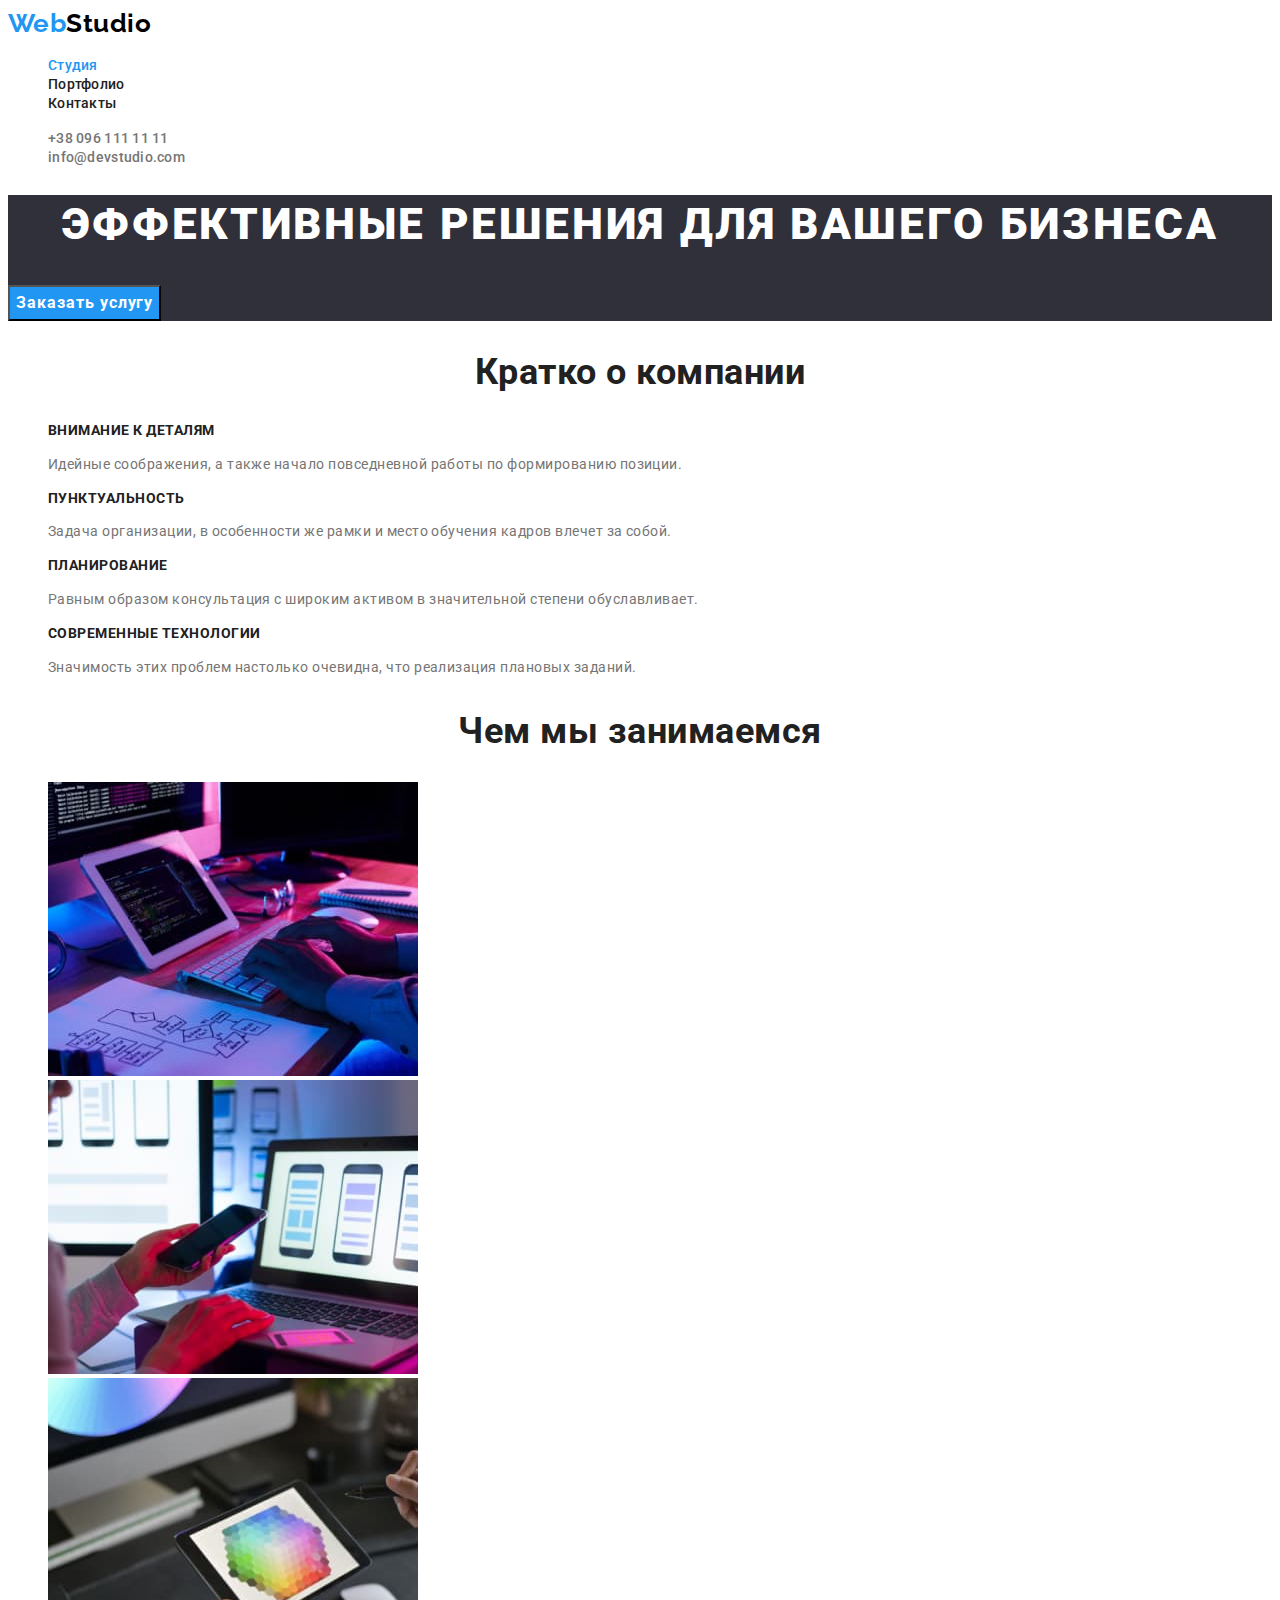
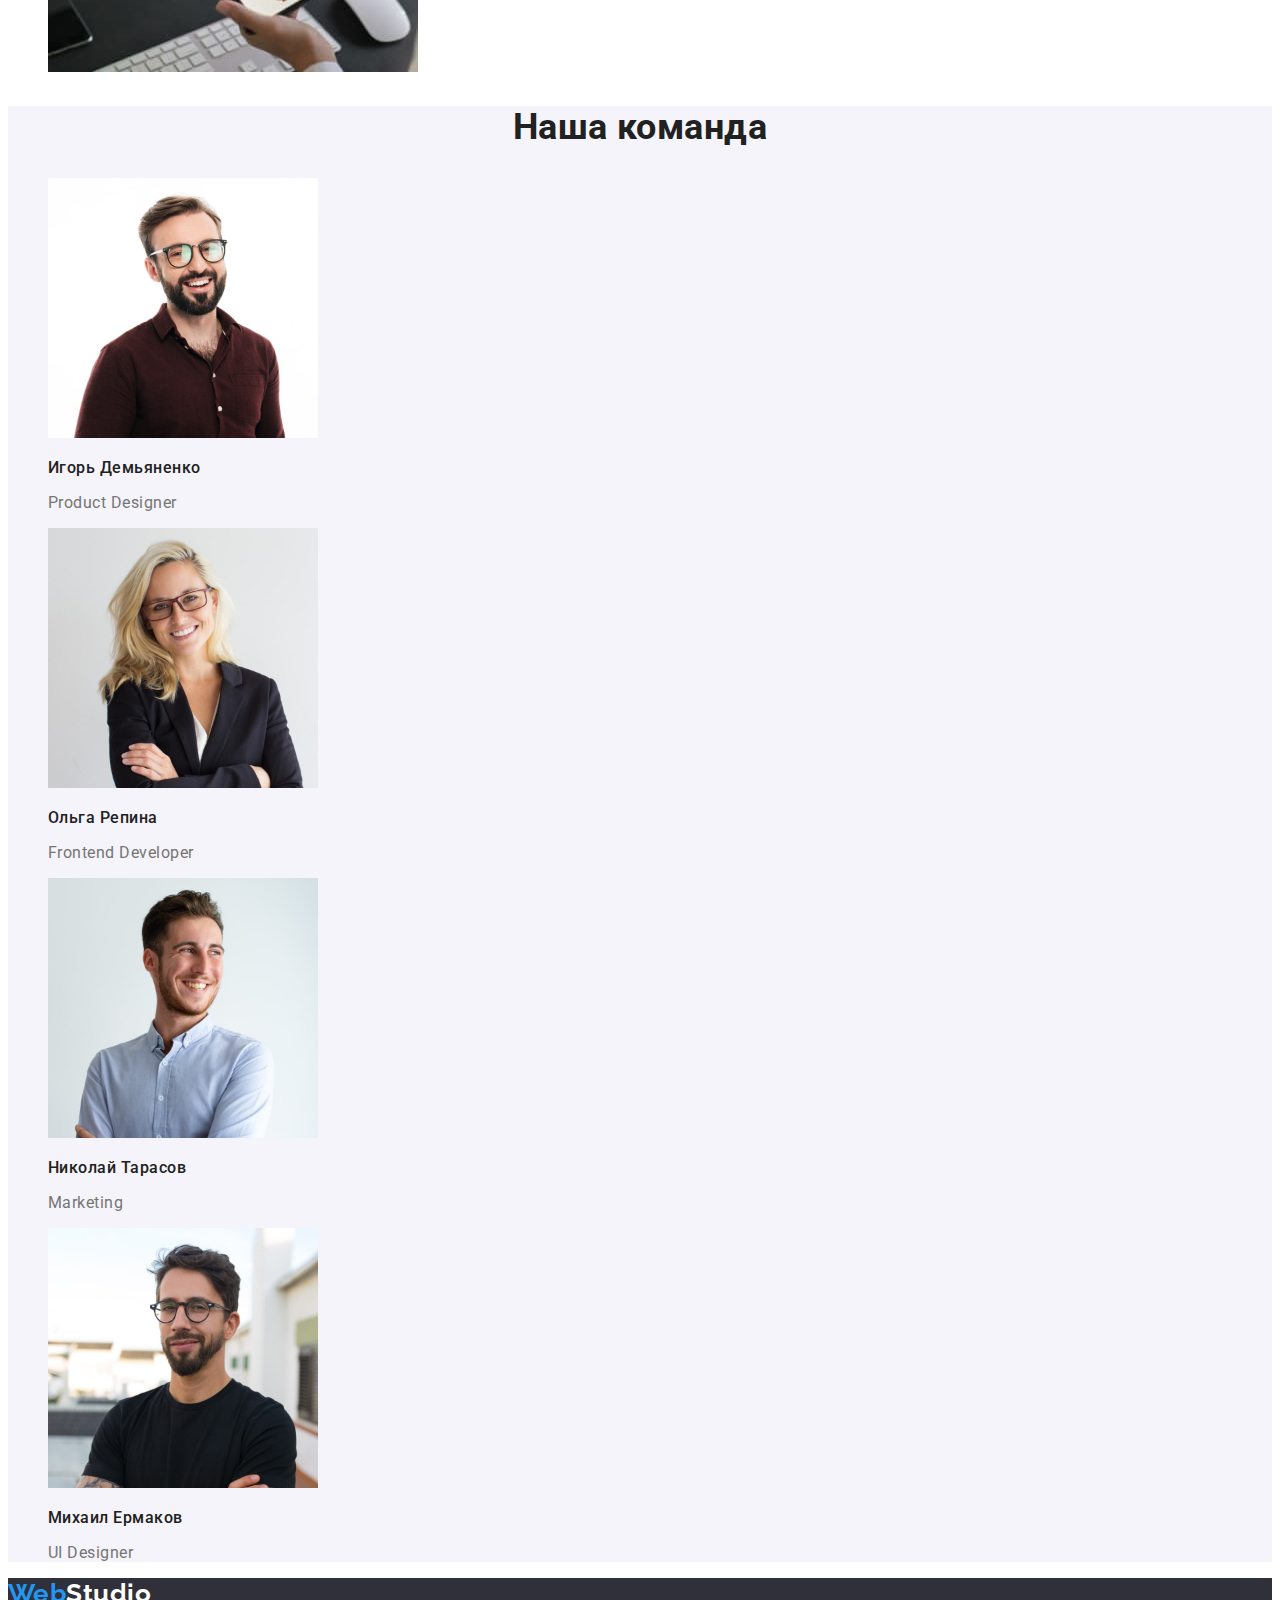
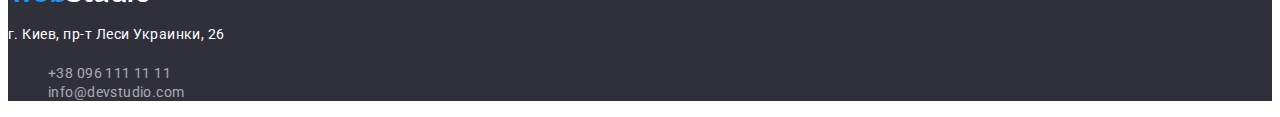
==== index.html @ bbfd1c27 "Initial commit" ====
<!DOCTYPE html>
<html lang="ru">
<head>
    <meta charset="UTF-8">
    <meta http-equiv="X-UA-Compatible" content="IE=edge">
    <meta name="viewport" content="width=device-width, initial-scale=1.0">
    <title>Main</title>
    <link href="https://fonts.googleapis.com/css2?family=Raleway:wght@700&family=Roboto:wght@400;500;700;900&display=swap"
        rel="stylesheet">
    <link rel="stylesheet" href="./css/styles.css">
    
</head>
<body>
    <!-- Section Header -->
    <header class="header">
        <a class="logo" href="./index.html" lang="en">Web<span class="logo-color">Studio</span></a>
        <nav class="nav">
            <ul class="nav-list nopoint">
                <li class="nav-item"><a class="nav-link current" href="./index.html">Студия</a></li>
                <li class="nav-item"><a class="nav-link" href="./portfolio.html">Портфолио</a></li>
                <li class="nav-item"><a class="nav-link" href="./index.html">Контакты</a></li>
            </ul>
        </nav>
        
        <ul class="contact-list nopoint">
            <li class="contact-item"><a class="contact-link" href="tel:+380961111111">+38 096 111 11 11</a></li>
            <li class="contact-item"><a class="contact-link" href="mailto:info@devstudio.com">info@devstudio.com</a></li>
        </ul>
    </header>
    <!-- Section Main -->
    <main>
        <!-- Section Herro -->
        <section class="herro">
            <h1 class="herro-title">Эффективные решения для вашего бизнеса</h1>
            <button class="herro-btn" type="button">Заказать услугу</button>
        </section>
        <!-- Section Aside -->
        <section class="aside">
            <h2 class="aside-title">Кратко о компании</h2>
            <ul class="aside-list nopoint">
                <li class="aside-item">
                    <h3 class="aside-subtitle">Внимание к деталям</h3>
                    <p class="aside-desc">Идейные соображения, а также начало повседневной работы по формированию позиции.</p>
                </li>
                <li class="aside-item">
                    <h3 class="aside-subtitle">Пунктуальность</h3>
                    <p class="aside-desc">Задача организации, в особенности же рамки и место обучения кадров влечет за собой.</p>
                </li>
                <li class="aside-item">
                    <h3 class="aside-subtitle">Планирование</h3>
                    <p class="aside-desc">Равным образом консультация с широким активом в значительной степени обуславливает.</p>
                </li>
                <li class="aside-item">
                    <h3 class="aside-subtitle">Современные технологии</h3>
                    <p class="aside-desc">Значимость этих проблем настолько очевидна, что реализация плановых заданий.</p>
                </li>
            </ul>
        </section>
        <!-- Section About -->
        <section class="about">
            <h2 class="about-title">Чем мы занимаемся</h2>
            <ul class="about-list nopoint">
                <li class="about-item">
                    <img class="about-img" src="./images/developer.jpg" alt="developer" width="370" height="294">
                </li>
                <li class="about-item">
                    <img class="about-img" src="./images/gagets.jpg" alt="gagets" width="370" height="294">
                </li>
                <li class="about-item">
                    <img class="about-img" src="./images/colors.jpg" alt="colors" width="370" height="294">
                </li>
            </ul>
        </section>
        <!-- Workers of company -->
        <section class="workers">
            <h2 class="workers-title">Наша команда</h2>
            <ul class="workers-list nopoint">
                <li class="workers-item">
                    <img class="workers-img" src="./images/igor.jpg" alt="Photo_Igor" width="270" height="260">
                    <h3 class="workers-subtitle">Игорь Демьяненко</h3>
                    <p class="workers-desc" lang="en">Product Designer</p>
                </li>
                <li class="workers-item">
                    <img class="workers-img" src="./images/olga.jpg" alt="Photo_Olga" width="270" height="260">
                    <h3 class="workers-subtitle">Ольга Репина</h3>
                    <p class="workers-desc" lang="en">Frontend Developer</p>
                </li>
                <li class="workers-item">
                    <img class="workers-img" src="./images/nicolay.jpg" alt="Photo_Nicolay" width="270" height="260">
                    <h3 class="workers-subtitle">Николай Тарасов</h3>
                    <p class="workers-desc" lang="en">Marketing</p>
                </li>
                <li class="workers-item">
                    <img class="workers-img" src="./images/mihail.jpg" alt="Photo_Mihail" width="270" height="260">
                    <h3 class="workers-subtitle">Михаил Ермаков</h3>    
                    <p class="workers-desc" lang="en">UI Designer</p>
                </li>
            </ul>
        </section>
    </main>
    <!-- Section Footer -->
    <footer class="footer">
        <a class="logo" href="./index.html" lang="en">Web<span class="logo-color">Studio</span></a>
        <!-- Section Address -->
        <address class="address">
            <p>г. Киев, пр-т Леси Украинки, 26</p>
        </address>
        <ul class="contact-list nopoint">
            <li class="contact-item"><a class="contact-link" href="tel:+380961111111">+38 096 111 11 11</a></li>
            <li class="contact-item"><a class="contact-link" href="mailto:info@devstudio.com">info@devstudio.com</a></li>
        </ul>
    </footer>
</body>
</html>
---- css/styles.css ----
/* CSS-змінні */
:root{
    --title-color:#FFFFFF;
    --subtitles-color:#212121;
    --paragraphs-color:#757575;
    --backgroundbutton-color: #2196F3;
    --backgroundhf-color:#2F303A;
    --backgroundbody-color:#FFFFFF;
    --backgroundphoto-color:#F5F4FA;
}

/* Body */
body {
    background-color: var(--backgroundbody-color);
    color: var(--subtitles-color);

    font-family: Roboto, sans-serif;
    letter-spacing: 0.03em;
}

.nopoint {
    list-style: none;
}

/* Фон herro та footer*/
.herro, 
.footer {
    background-color: var(--backgroundhf-color);
}

/* Фон Workers */
.workers {
    background-color: var(--backgroundphoto-color);
}

/* Колір та шрифт логотипу */
.logo {
    font-family: Raleway, sans-serif;
    font-weight: 700;
    font-size: 26px;
    line-height: 1.19;
    text-decoration: none;

    color: var(--backgroundbutton-color);
}
.logo-color {
    color: #000000;
}

.footer .logo-color {
    color: var(--title-color);
}

/* Колір шрифта навігації та контактів header */
.nav-link,
.contact-link {
    color: var(--subtitles-color);
    
    text-decoration: none;

    font-weight: 500;
    font-size: 14px;
    line-height: 1.14;
    letter-spacing: 0.02em;
}

.contact-link{
    color: var(--paragraphs-color);
}

.footer .contact-link{
    font-weight: 400;
    letter-spacing: 0.03em;

    color: rgba(255, 255, 255, 0.6);
}

.nav-link:hover, 
.nav-link:focus, 
.contact-link:hover,
.contact-link:focus {
    color: var(--backgroundbutton-color);
}
.nav-link.current {
    color: var(--backgroundbutton-color);
}

/* Herro */
.herro-title {
    font-weight: 900;
    font-size: 44px;
    line-height: 1.36;
    letter-spacing: 0.06em;
    text-align: center;
    text-transform: uppercase;

    color: var(--title-color);
}

/* Колір та фон кнопок */
.herro-btn,
.btn-filter-button {
    cursor: pointer;
    font-family: inherit;
}

.herro-btn {
    background-color: var(--backgroundbutton-color);
    color: var(--backgroundbody-color);

    font-weight: 700;
    font-size: 16px;
    line-height: 1.88;
    letter-spacing: 0.06em;
}

.herro-btn:hover, 
.herro-btn:focus {
    background-color: var(--backgroundphoto-color);
    color: var(--subtitles-color);
}

.btn-filter-button {
    background-color: var(--backgroundphoto-color);
    color: var(--subtitles-color);

    font-weight: 500;
    font-size: 16px;
    line-height: 1.63;
}

.btn-filter-button:hover,
.btn-filter-button:focus {
    background-color: var(--backgroundbutton-color);
    color: var(--backgroundbody-color);
}

/* Titles */
.aside-title, 
.about-title,
.workers-title {
    font-weight: 700;
    font-size: 36px;
    line-height: 1.17;
    text-align: center;
}

/* Subtitle */
.aside-subtitle {
    font-size: 14px;
    line-height: 1.14;
    font-weight: 700;
    text-transform: uppercase;
}

.workers-subtitle {
    font-size: 16px;
    line-height: 1.19;
    font-weight: 500;
}

.project-subtitle {
    font-size: 18px;
    line-height: 2;
    font-weight: 700;
    letter-spacing: 0.06em;
}

/* Desc(Text) */
.aside-desc {
    font-size: 14px;
    line-height: 1.71;

    color: var(--paragraphs-color);
}

.workers-desc {
    line-height: 1.19;
    
    color: var(--paragraphs-color);
}

.project-desc {
    line-height: 1.88;

    color: var(--paragraphs-color);
}

.address {
    font-size: 14px;
    line-height: 1.71;
    font-style: normal;

    color: var(--title-color);
}
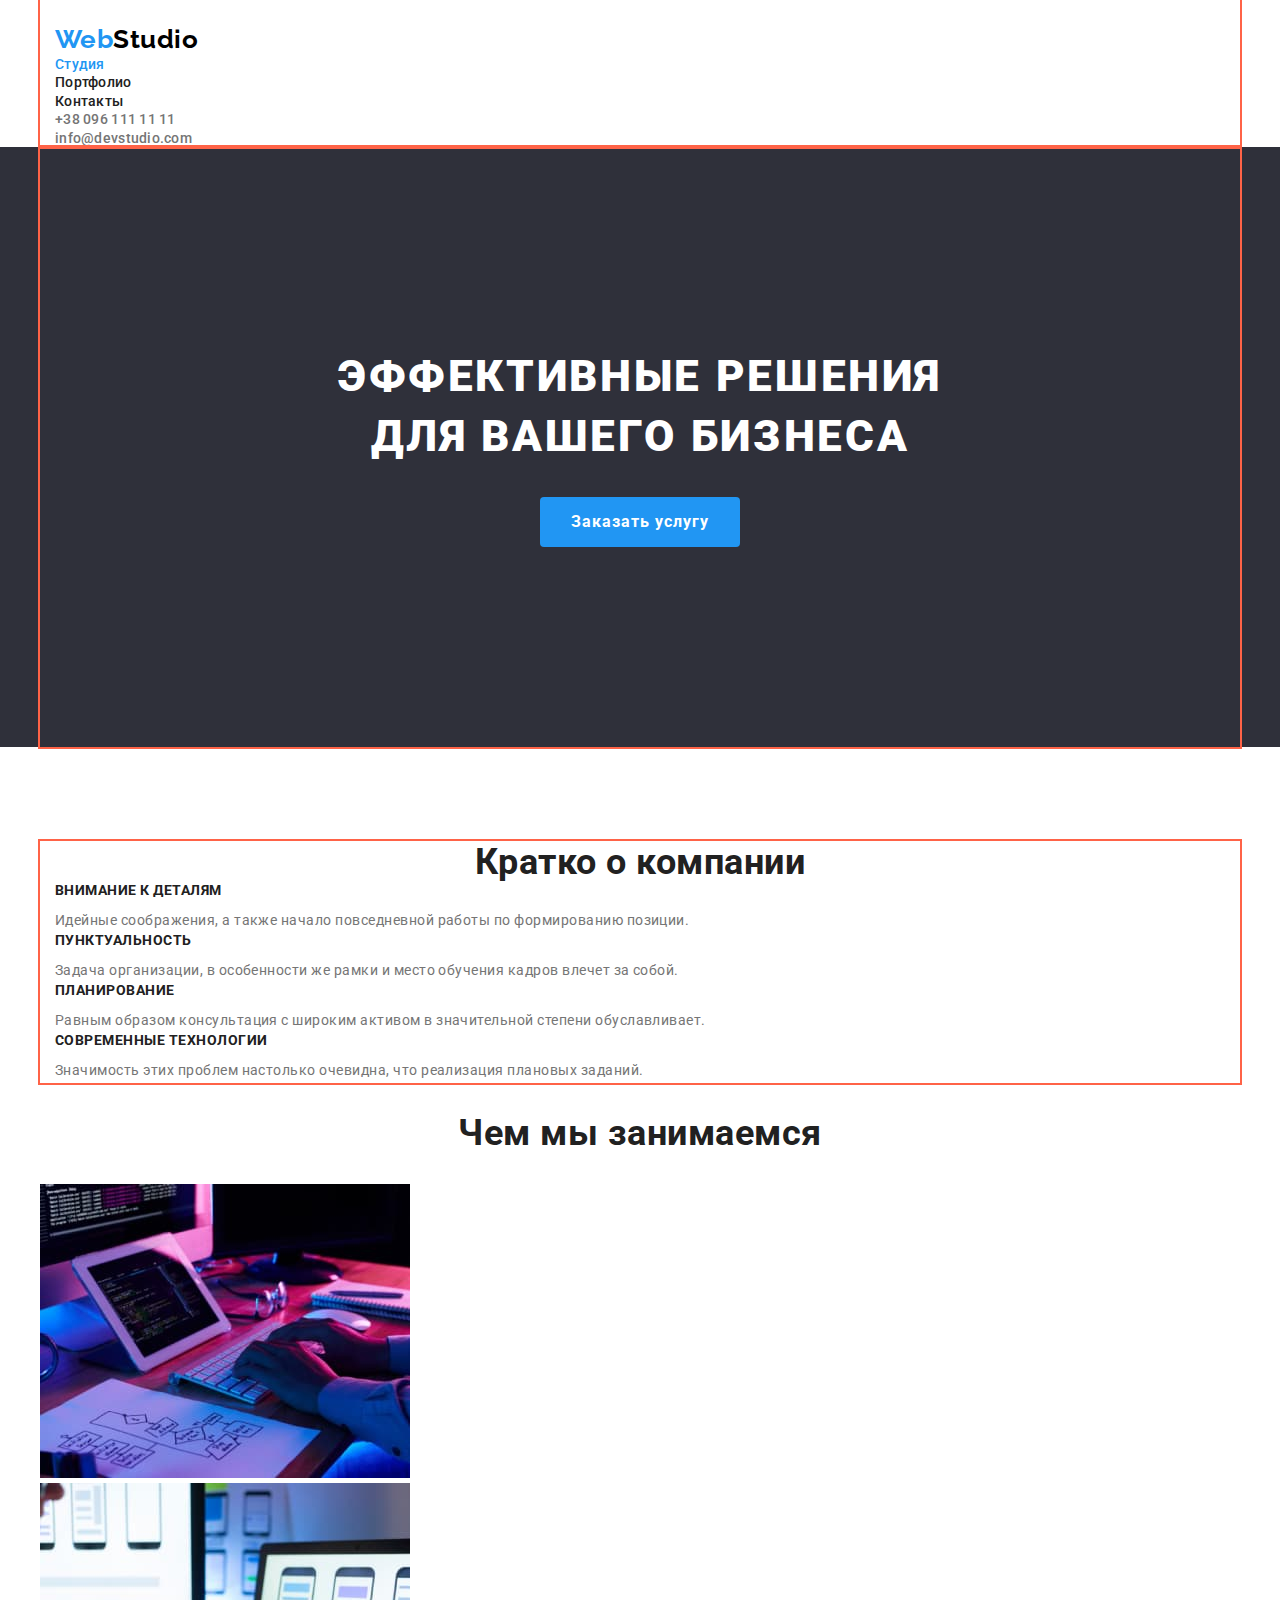
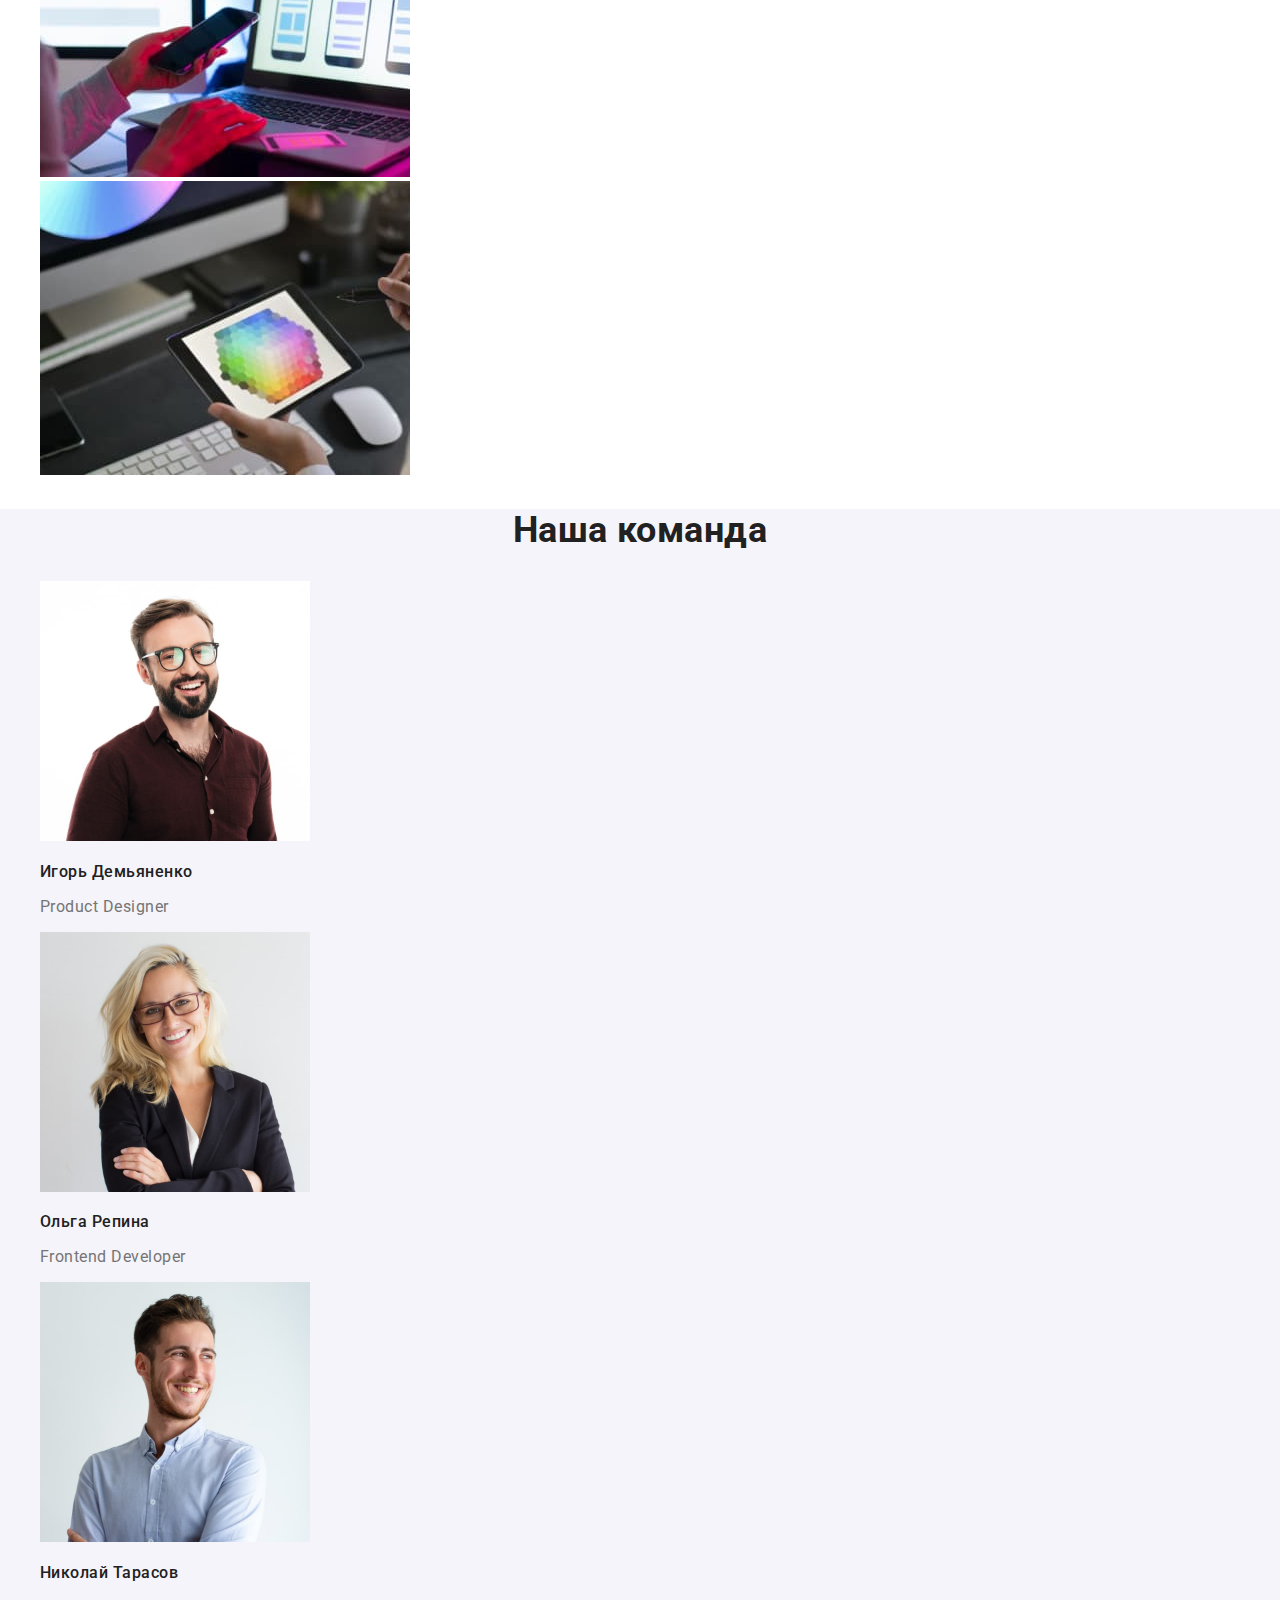
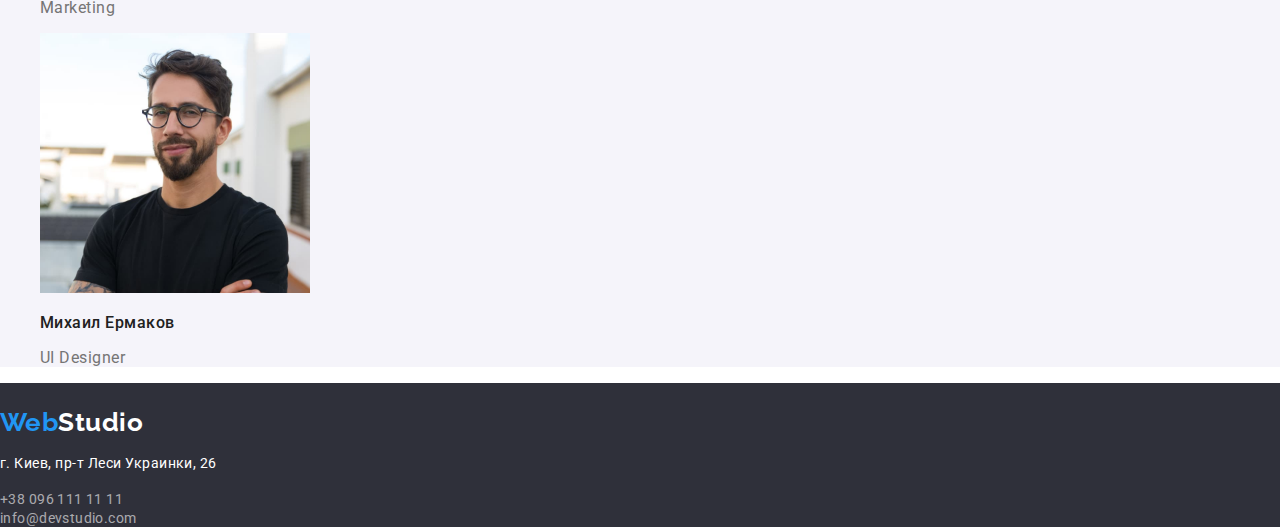
==== commit c7f54575: "Розпочав блокову модель" ====
--- a/index.html
+++ b/index.html
@@ -5,14 +5,13 @@
     <meta http-equiv="X-UA-Compatible" content="IE=edge">
     <meta name="viewport" content="width=device-width, initial-scale=1.0">
     <title>Main</title>
-    <link href="https://fonts.googleapis.com/css2?family=Raleway:wght@700&family=Roboto:wght@400;500;700;900&display=swap"
-        rel="stylesheet">
-    <link rel="stylesheet" href="./css/styles.css">
-    
+    <link rel="stylesheet" href="https://fonts.googleapis.com/css2?family=Raleway:wght@700&family=Roboto:wght@400;500;700;900&display=swap"/>
+    <link rel="stylesheet" href="https://cdnjs.cloudflare.com/ajax/libs/modern-normalize/1.1.0/modern-normalize.min.css"/>
+    <link rel="stylesheet" href="./css/styles.css"/>
 </head>
 <body>
     <!-- Section Header -->
-    <header class="header">
+    <header class="header conteiner">
         <a class="logo" href="./index.html" lang="en">Web<span class="logo-color">Studio</span></a>
         <nav class="nav">
             <ul class="nav-list nopoint">
@@ -31,11 +30,13 @@
     <main>
         <!-- Section Herro -->
         <section class="herro">
-            <h1 class="herro-title">Эффективные решения для вашего бизнеса</h1>
-            <button class="herro-btn" type="button">Заказать услугу</button>
+            <div class="conteiner">
+                <h1 class="herro-title">Эффективные решения для вашего бизнеса</h1>
+                <button class="herro-btn" type="button">Заказать услугу</button>
+            </div>
         </section>
         <!-- Section Aside -->
-        <section class="aside">
+        <section class="aside conteiner">
             <h2 class="aside-title">Кратко о компании</h2>
             <ul class="aside-list nopoint">
                 <li class="aside-item">
--- a/css/styles.css
+++ b/css/styles.css
@@ -22,6 +22,16 @@
     list-style: none;
 }
 
+.conteiner {
+    margin-left: auto;
+    margin-right: auto;
+    padding-left: 15px;
+    padding-right: 15px;
+    width: 1200px;
+
+    outline: 2px solid tomato;
+}
+
 /* Фон herro та footer*/
 .herro, 
 .footer {
@@ -35,12 +45,14 @@
 
 /* Колір та шрифт логотипу */
 .logo {
+    display: inline-block;
+    margin: 24px 0 0 0;
     font-family: Raleway, sans-serif;
     font-weight: 700;
     font-size: 26px;
     line-height: 1.19;
     text-decoration: none;
-
+    
     color: var(--backgroundbutton-color);
 }
 .logo-color {
@@ -49,11 +61,19 @@
 
 .footer .logo-color {
     color: var(--title-color);
+}
+
+/* Блок nav та contact */
+.nav-list,
+.contact-list {
+    margin: 0;
+    padding: 0;
 }
 
 /* Колір шрифта навігації та контактів header */
 .nav-link,
 .contact-link {
+    display: inline-block;
     color: var(--subtitles-color);
     
     text-decoration: none;
@@ -86,12 +106,21 @@
 }
 
 /* Herro */
+
+.herro > .conteiner {
+    padding: 200px 15px;
+    text-align: center;
+}
+
 .herro-title {
+    margin: 0 auto ;
+    
+    width: 696px;
+    height: 120px;
     font-weight: 900;
     font-size: 44px;
     line-height: 1.36;
     letter-spacing: 0.06em;
-    text-align: center;
     text-transform: uppercase;
 
     color: var(--title-color);
@@ -102,9 +131,17 @@
 .btn-filter-button {
     cursor: pointer;
     font-family: inherit;
+    
+    display: inline-block;
+    border: transparent;
+    border-radius: 4px;
 }
 
 .herro-btn {
+    margin-top: 30px;
+    min-width: 200px;
+    height: 50px;
+
     background-color: var(--backgroundbutton-color);
     color: var(--backgroundbody-color);
 
@@ -112,6 +149,7 @@
     font-size: 16px;
     line-height: 1.88;
     letter-spacing: 0.06em;
+    
 }
 
 .herro-btn:hover, 
@@ -135,6 +173,18 @@
     color: var(--backgroundbody-color);
 }
 
+/* Conteiner Aside */
+.aside.conteiner {
+    margin-top: 94px;
+}
+
+.aside-list {
+    margin-top: 0;
+    margin-bottom: 0;
+    padding-left: 0;
+    padding-right: 0;
+}
+
 /* Titles */
 .aside-title, 
 .about-title,
@@ -144,9 +194,16 @@
     line-height: 1.17;
     text-align: center;
 }
+.aside-title {
+    margin-top: 0;
+    margin-bottom: 0;
+}
 
 /* Subtitle */
 .aside-subtitle {
+    margin-top: 0;
+    margin-bottom: 0;
+
     font-size: 14px;
     line-height: 1.14;
     font-weight: 700;
@@ -168,6 +225,9 @@
 
 /* Desc(Text) */
 .aside-desc {
+    margin-top: 10px;
+    margin-bottom: 0;
+
     font-size: 14px;
     line-height: 1.71;
 
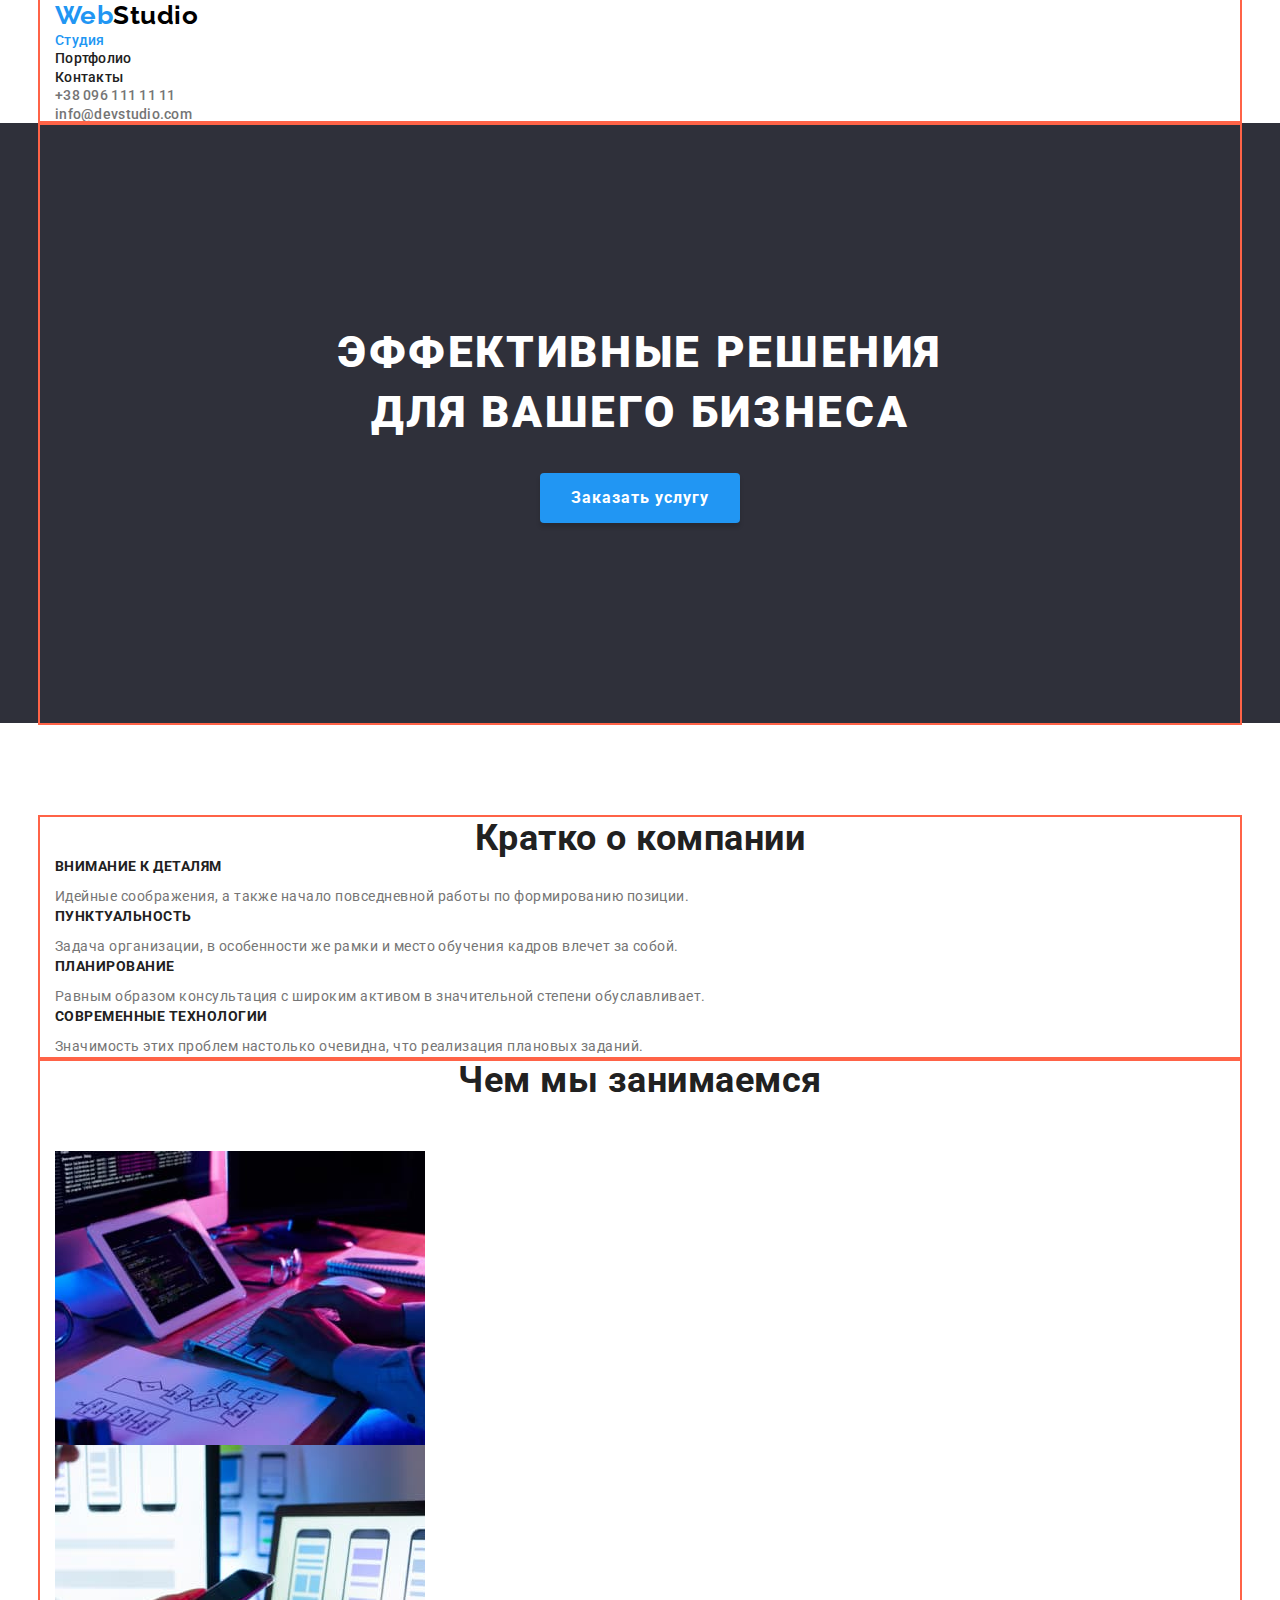
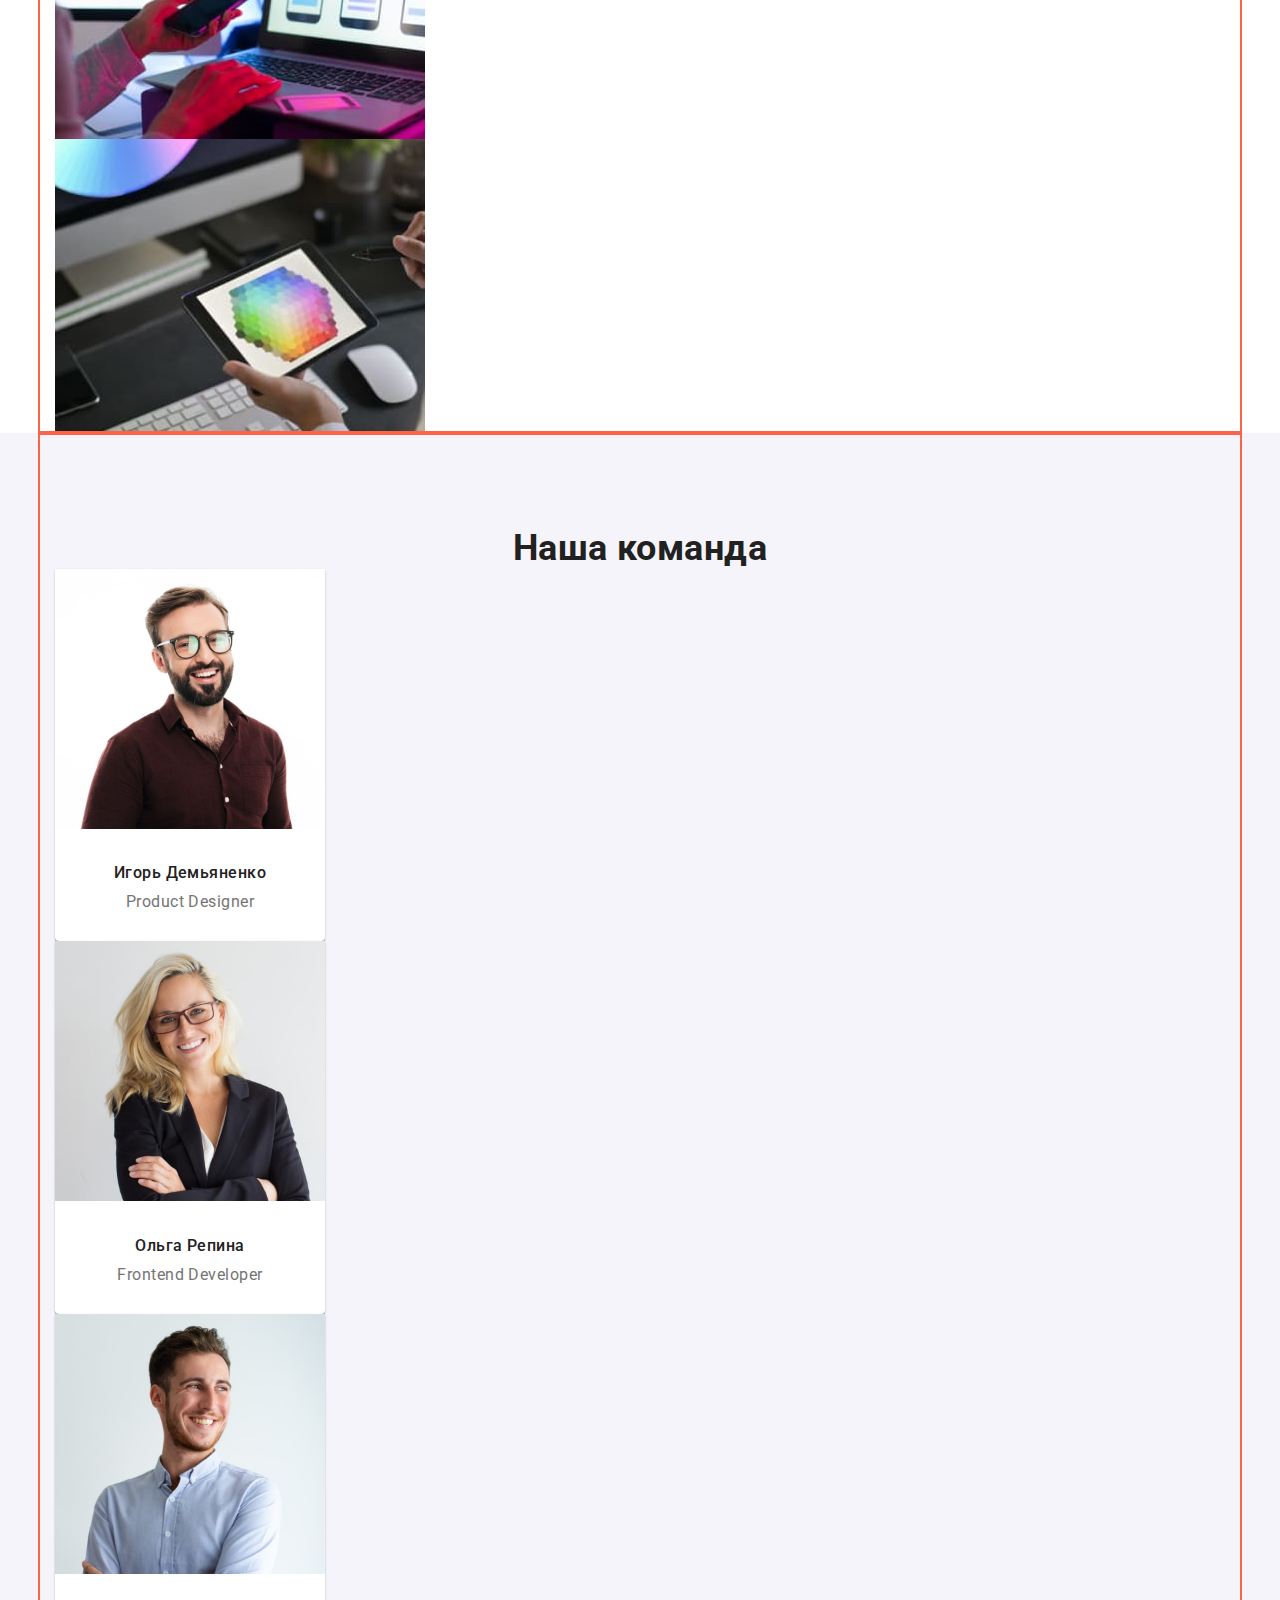
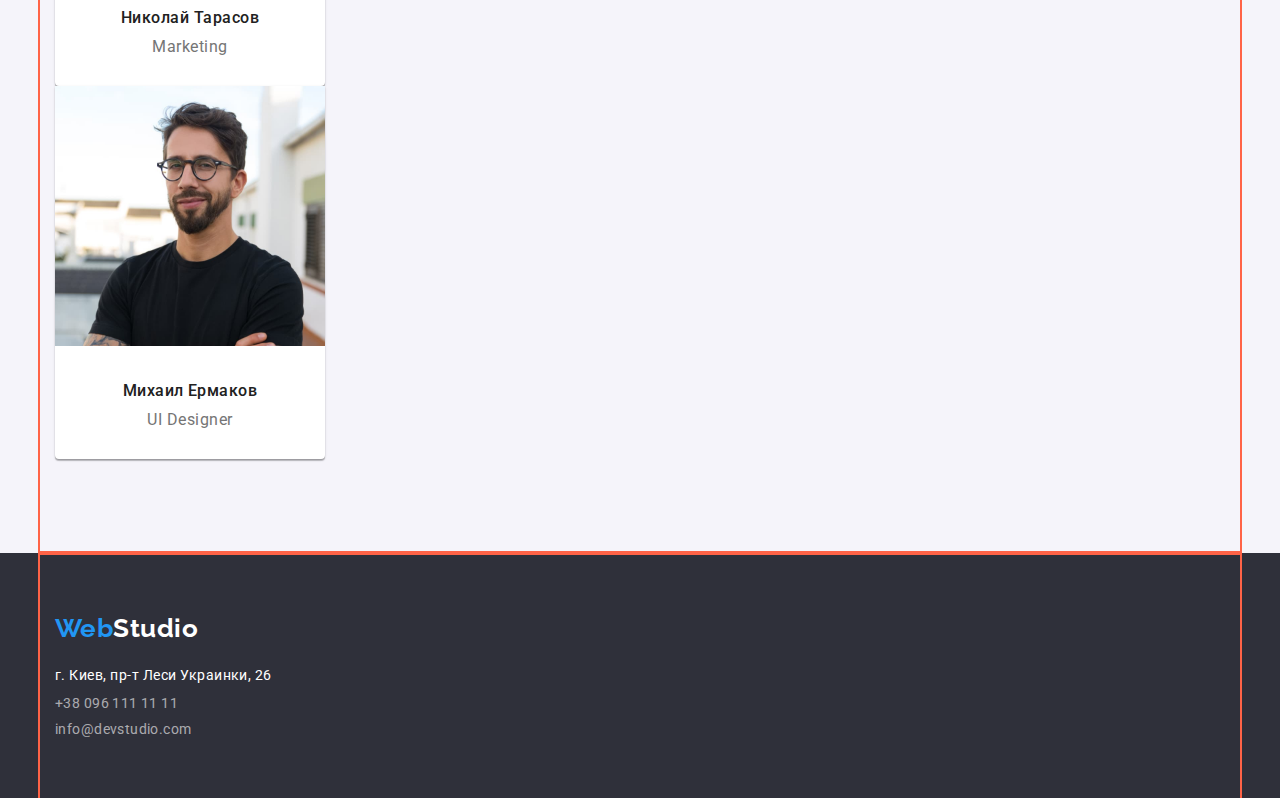
==== commit 28c0cb36: "Зробив блочну модель файла index.html" ====
--- a/index.html
+++ b/index.html
@@ -58,7 +58,7 @@
             </ul>
         </section>
         <!-- Section About -->
-        <section class="about">
+        <section class="about conteiner">
             <h2 class="about-title">Чем мы занимаемся</h2>
             <ul class="about-list nopoint">
                 <li class="about-item">
@@ -74,42 +74,46 @@
         </section>
         <!-- Workers of company -->
         <section class="workers">
-            <h2 class="workers-title">Наша команда</h2>
-            <ul class="workers-list nopoint">
-                <li class="workers-item">
-                    <img class="workers-img" src="./images/igor.jpg" alt="Photo_Igor" width="270" height="260">
-                    <h3 class="workers-subtitle">Игорь Демьяненко</h3>
-                    <p class="workers-desc" lang="en">Product Designer</p>
-                </li>
-                <li class="workers-item">
-                    <img class="workers-img" src="./images/olga.jpg" alt="Photo_Olga" width="270" height="260">
-                    <h3 class="workers-subtitle">Ольга Репина</h3>
-                    <p class="workers-desc" lang="en">Frontend Developer</p>
-                </li>
-                <li class="workers-item">
-                    <img class="workers-img" src="./images/nicolay.jpg" alt="Photo_Nicolay" width="270" height="260">
-                    <h3 class="workers-subtitle">Николай Тарасов</h3>
-                    <p class="workers-desc" lang="en">Marketing</p>
-                </li>
-                <li class="workers-item">
-                    <img class="workers-img" src="./images/mihail.jpg" alt="Photo_Mihail" width="270" height="260">
-                    <h3 class="workers-subtitle">Михаил Ермаков</h3>    
-                    <p class="workers-desc" lang="en">UI Designer</p>
-                </li>
-            </ul>
+            <div class="conteiner">
+                <h2 class="workers-title">Наша команда</h2>
+                <ul class="workers-list nopoint">
+                    <li class="workers-item">
+                        <img class="workers-img" src="./images/igor.jpg" alt="Photo_Igor" width="270" height="260">
+                        <h3 class="workers-subtitle">Игорь Демьяненко</h3>
+                        <p class="workers-desc" lang="en">Product Designer</p>
+                    </li>
+                    <li class="workers-item">
+                        <img class="workers-img" src="./images/olga.jpg" alt="Photo_Olga" width="270" height="260">
+                        <h3 class="workers-subtitle">Ольга Репина</h3>
+                        <p class="workers-desc" lang="en">Frontend Developer</p>
+                    </li>
+                    <li class="workers-item">
+                        <img class="workers-img" src="./images/nicolay.jpg" alt="Photo_Nicolay" width="270" height="260">
+                        <h3 class="workers-subtitle">Николай Тарасов</h3>
+                        <p class="workers-desc" lang="en">Marketing</p>
+                    </li>
+                    <li class="workers-item">
+                        <img class="workers-img" src="./images/mihail.jpg" alt="Photo_Mihail" width="270" height="260">
+                        <h3 class="workers-subtitle">Михаил Ермаков</h3>
+                        <p class="workers-desc" lang="en">UI Designer</p>
+                    </li>
+                </ul>
+            </div>
         </section>
     </main>
     <!-- Section Footer -->
     <footer class="footer">
-        <a class="logo" href="./index.html" lang="en">Web<span class="logo-color">Studio</span></a>
-        <!-- Section Address -->
-        <address class="address">
-            <p>г. Киев, пр-т Леси Украинки, 26</p>
-        </address>
-        <ul class="contact-list nopoint">
-            <li class="contact-item"><a class="contact-link" href="tel:+380961111111">+38 096 111 11 11</a></li>
-            <li class="contact-item"><a class="contact-link" href="mailto:info@devstudio.com">info@devstudio.com</a></li>
-        </ul>
+        <div class="conteiner">
+            <a class="logo" href="./index.html" lang="en">Web<span class="logo-color">Studio</span></a>
+            <!-- Section Address -->
+            <address class="address">
+                <p>г. Киев, пр-т Леси Украинки, 26</p>
+            </address>
+            <ul class="contact-list nopoint">
+                <li class="contact-item"><a class="contact-link" href="tel:+380961111111">+38 096 111 11 11</a></li>
+                <li class="contact-item"><a class="contact-link" href="mailto:info@devstudio.com">info@devstudio.com</a></li>
+            </ul>
+        </div>
     </footer>
 </body>
 </html>--- a/css/styles.css
+++ b/css/styles.css
@@ -20,6 +20,9 @@
 
 .nopoint {
     list-style: none;
+    margin-top: 0;
+    margin-bottom: 0;
+    padding-left: 0;
 }
 
 .conteiner {
@@ -46,7 +49,7 @@
 /* Колір та шрифт логотипу */
 .logo {
     display: inline-block;
-    margin: 24px 0 0 0;
+
     font-family: Raleway, sans-serif;
     font-weight: 700;
     font-size: 26px;
@@ -64,11 +67,11 @@
 }
 
 /* Блок nav та contact */
-.nav-list,
+/* .nav-list,
 .contact-list {
     margin: 0;
     padding: 0;
-}
+} */
 
 /* Колір шрифта навігації та контактів header */
 .nav-link,
@@ -89,6 +92,7 @@
 }
 
 .footer .contact-link{
+    margin-top: 9px;
     font-weight: 400;
     letter-spacing: 0.03em;
 
@@ -144,12 +148,12 @@
 
     background-color: var(--backgroundbutton-color);
     color: var(--backgroundbody-color);
+    box-shadow: 0px 4px 4px rgba(0, 0, 0, 0.15);
 
     font-weight: 700;
     font-size: 16px;
     line-height: 1.88;
     letter-spacing: 0.06em;
-    
 }
 
 .herro-btn:hover, 
@@ -185,18 +189,38 @@
     padding-right: 0;
 }
 
+/* Conteiner About */
+.about.conteiner {
+    margin-top: 0;
+}
+
+/* Conteiner Workers */
+.workers>.conteiner {
+    padding-top: 94px;
+    padding-bottom: 94px;
+}
+
+/* Conteiner Footer */
+.footer>.conteiner {
+    padding-top: 60px;
+    padding-bottom: 60px;
+}
+
 /* Titles */
 .aside-title, 
 .about-title,
 .workers-title {
+    margin-top: 0;
+    margin-bottom: 0;
+
     font-weight: 700;
     font-size: 36px;
     line-height: 1.17;
     text-align: center;
 }
-.aside-title {
-    margin-top: 0;
-    margin-bottom: 0;
+
+.about-title {
+    margin-bottom: 50px;
 }
 
 /* Subtitle */
@@ -211,6 +235,9 @@
 }
 
 .workers-subtitle {
+    margin-top: 30px;
+    margin-bottom: 0;
+
     font-size: 16px;
     line-height: 1.19;
     font-weight: 500;
@@ -235,6 +262,9 @@
 }
 
 .workers-desc {
+    margin-top: 10px;
+    margin-bottom: 0;
+   
     line-height: 1.19;
     
     color: var(--paragraphs-color);
@@ -247,9 +277,34 @@
 }
 
 .address {
+    margin-top: 20px;
     font-size: 14px;
     line-height: 1.71;
     font-style: normal;
 
     color: var(--title-color);
 }
+
+.address p {
+    margin-top: 0;
+    margin-bottom: 0;
+}
+
+/* Експеремент!!!!!!! */
+.workers-item{
+    /* border: 2px solid red; */
+    padding-bottom: 30px;
+    border-radius: 0px 0px 4px 4px;
+
+    width: 270px;
+    /* height: 368px; */
+    background-color: var(--title-color);
+    text-align: center;
+    
+    box-shadow: 0px 1px 3px rgba(0, 0, 0, 0.12), 0px 1px 1px rgba(0, 0, 0, 0.14), 0px 2px 1px rgba(0, 0, 0, 0.2);
+    /* margin-bottom: 5px; */
+}
+
+.about-item {
+    height: 294px;
+}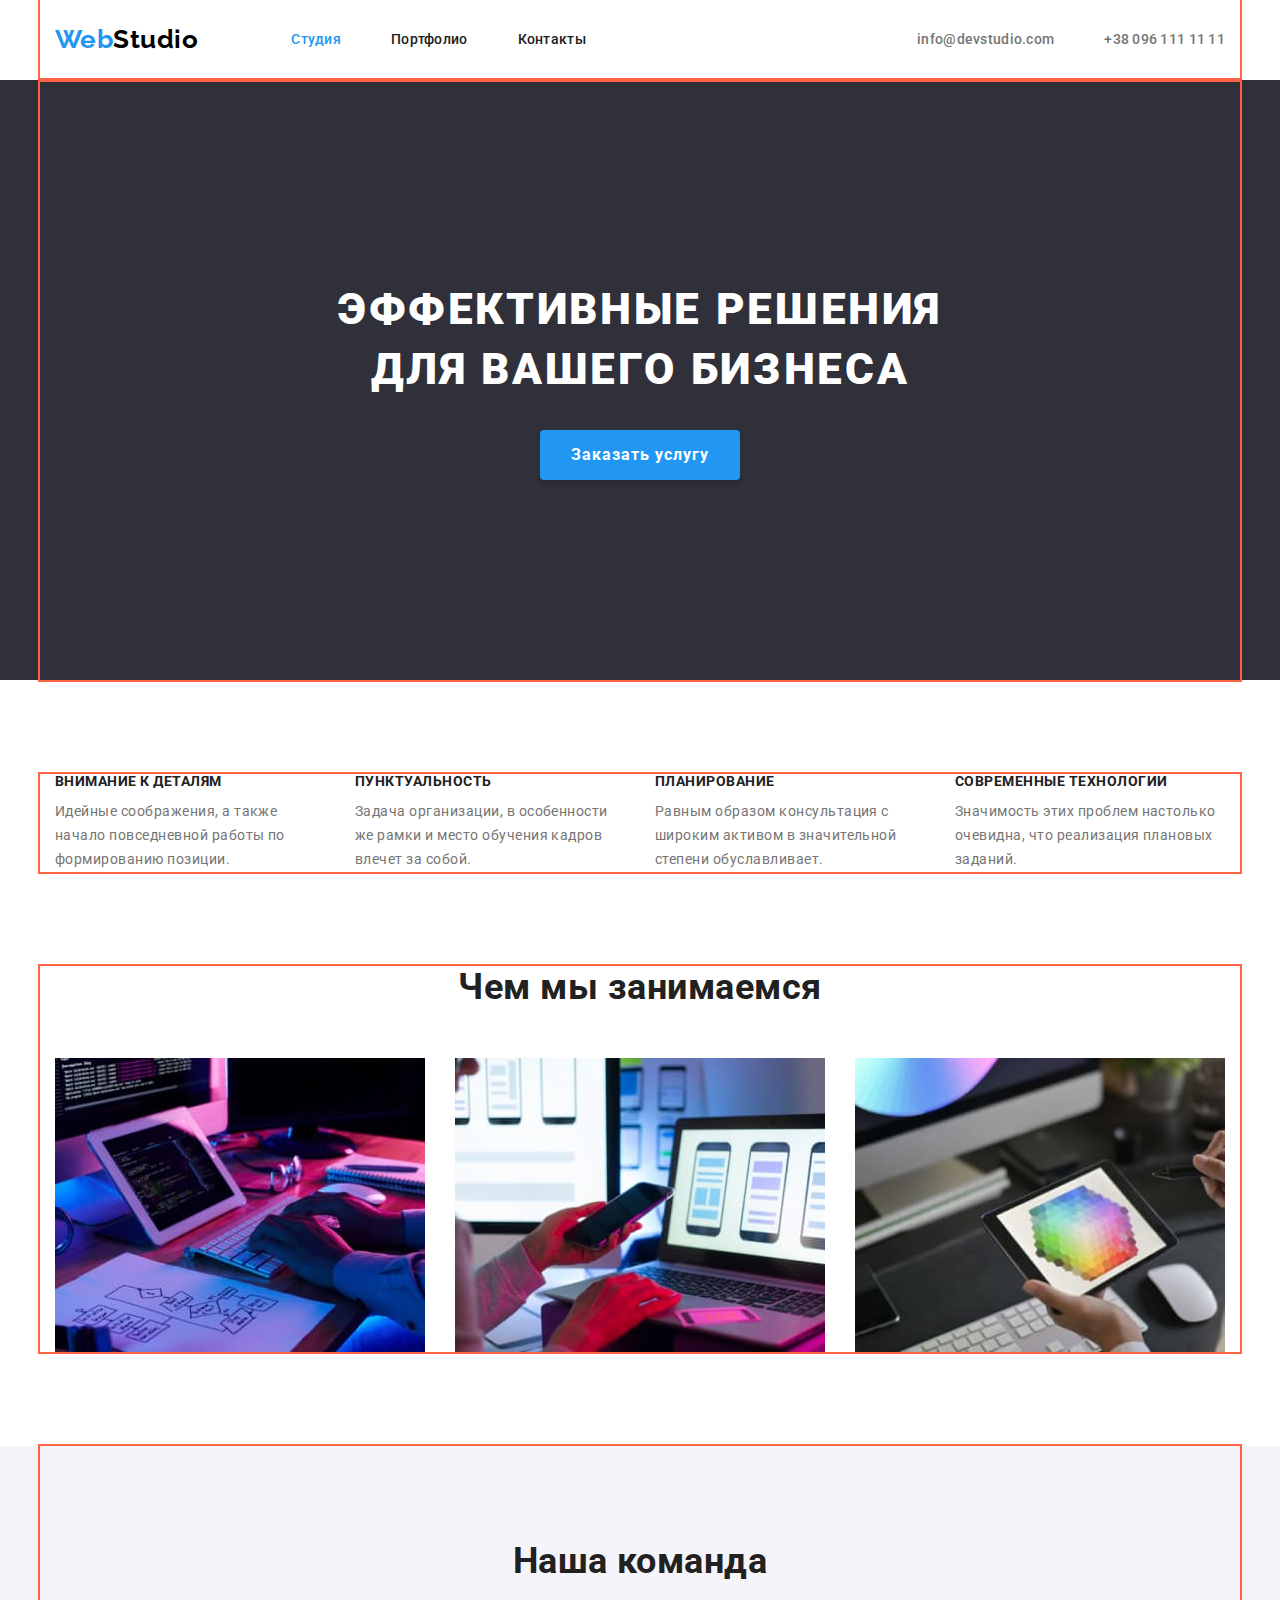
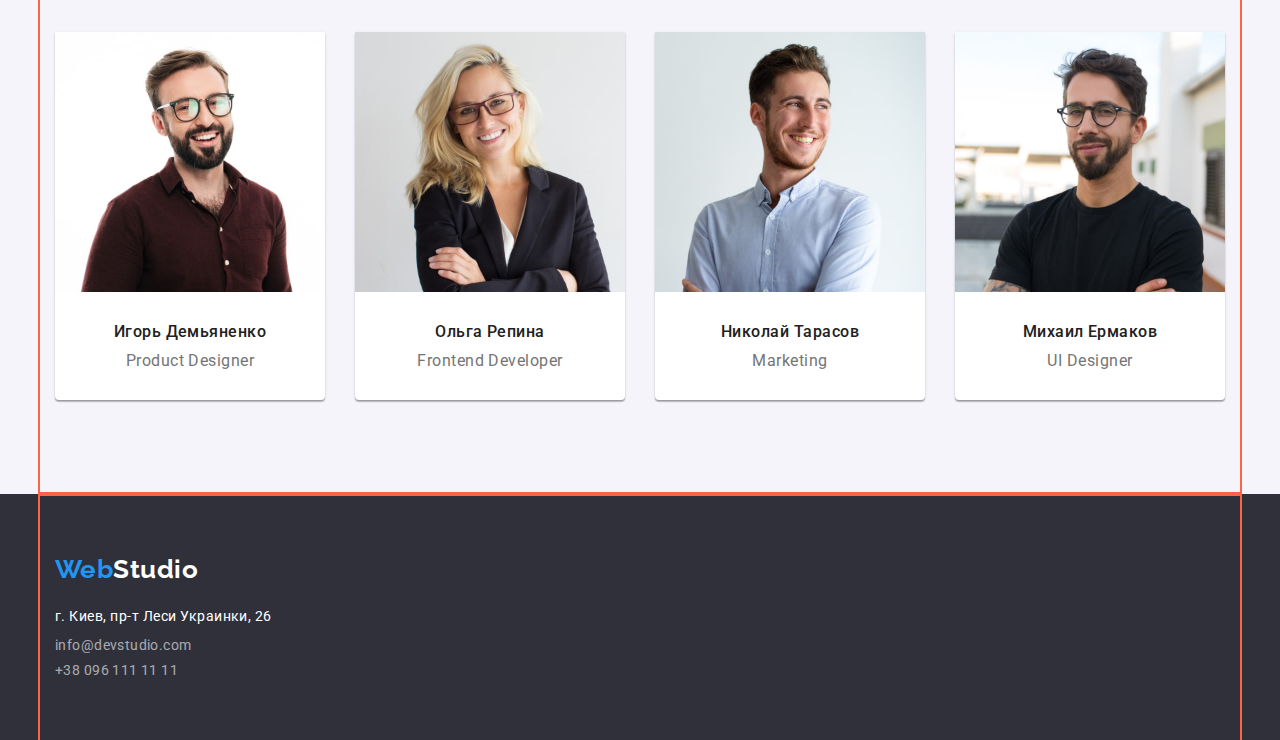
==== commit e0a05983: "Виконав блочну модель" ====
--- a/index.html
+++ b/index.html
@@ -22,8 +22,8 @@
         </nav>
         
         <ul class="contact-list nopoint">
+            <li class="contact-item"><a class="contact-link" href="mailto:info@devstudio.com">info@devstudio.com</a></li>
             <li class="contact-item"><a class="contact-link" href="tel:+380961111111">+38 096 111 11 11</a></li>
-            <li class="contact-item"><a class="contact-link" href="mailto:info@devstudio.com">info@devstudio.com</a></li>
         </ul>
     </header>
     <!-- Section Main -->
@@ -37,7 +37,7 @@
         </section>
         <!-- Section Aside -->
         <section class="aside conteiner">
-            <h2 class="aside-title">Кратко о компании</h2>
+            <!-- <h2 class="aside-title">Кратко о компании</h2> -->
             <ul class="aside-list nopoint">
                 <li class="aside-item">
                     <h3 class="aside-subtitle">Внимание к деталям</h3>
@@ -110,8 +110,8 @@
                 <p>г. Киев, пр-т Леси Украинки, 26</p>
             </address>
             <ul class="contact-list nopoint">
+                <li class="contact-item"><a class="contact-link" href="mailto:info@devstudio.com">info@devstudio.com</a></li>
                 <li class="contact-item"><a class="contact-link" href="tel:+380961111111">+38 096 111 11 11</a></li>
-                <li class="contact-item"><a class="contact-link" href="mailto:info@devstudio.com">info@devstudio.com</a></li>
             </ul>
         </div>
     </footer>
--- a/css/styles.css
+++ b/css/styles.css
@@ -18,11 +18,18 @@
     letter-spacing: 0.03em;
 }
 
+img, 
+button, 
+a {
+    display: block;
+}
+
 .nopoint {
     list-style: none;
     margin-top: 0;
     margin-bottom: 0;
     padding-left: 0;
+    padding-right: 0;
 }
 
 .conteiner {
@@ -48,7 +55,6 @@
 
 /* Колір та шрифт логотипу */
 .logo {
-    display: inline-block;
 
     font-family: Raleway, sans-serif;
     font-weight: 700;
@@ -66,19 +72,40 @@
     color: var(--title-color);
 }
 
-/* Блок nav та contact */
-/* .nav-list,
-.contact-list {
-    margin: 0;
-    padding: 0;
-} */
-
-/* Колір шрифта навігації та контактів header */
+/*Header */
+.header {
+    display: flex;
+    align-items: center;
+
+    padding-top: 24px;
+    padding-bottom: 25px;
+}
+
+.nav-list {
+    display: flex;
+    margin-left: 93px;
+}
+
+.header .contact-list {
+    display: flex;
+    margin-left: auto;
+}
+
+.nav-item + .nav-item {
+    margin-left: 50px;
+}
+
+.header .contact-item + .contact-item {
+    margin-left: 50px;
+}
+
 .nav-link,
 .contact-link {
     display: inline-block;
+    /* padding-top: 4px;
+    padding-bottom: 4px; */
+
     color: var(--subtitles-color);
-    
     text-decoration: none;
 
     font-weight: 500;
@@ -130,18 +157,36 @@
     color: var(--title-color);
 }
 
-/* Колір та фон кнопок */
+.portfolio {
+    margin-top: 0;
+    margin-bottom: 0;
+}
+
+/* Button */
+.btn-filer-list {
+    margin-top: 94px;
+    display: flex;
+    justify-content: center
+}
+.btn-filter-item{
+    margin-right: 4px;
+    margin-left: 4px;
+} 
+
 .herro-btn,
 .btn-filter-button {
+    /* display: inline-block; */
     cursor: pointer;
     font-family: inherit;
     
-    display: inline-block;
     border: transparent;
     border-radius: 4px;
+    
 }
 
 .herro-btn {
+    display: inline-block;
+    
     margin-top: 30px;
     min-width: 200px;
     height: 50px;
@@ -162,7 +207,29 @@
     color: var(--subtitles-color);
 }
 
+.first {
+    min-width: 73px;
+}
+
+.second {
+    min-width: 128px;
+}
+
+.third {
+    min-width: 145px;
+}
+
+.forth {
+    min-width: 103px;
+}
+
+.fifth {
+    min-width: 130px;
+}
+
 .btn-filter-button {
+    padding: 6px 22px;
+
     background-color: var(--backgroundphoto-color);
     color: var(--subtitles-color);
 
@@ -177,27 +244,89 @@
     color: var(--backgroundbody-color);
 }
 
+.btn-filter h2,
+.project h2 {
+    margin-top: 0;
+    margin-bottom: 0;
+}
+
 /* Conteiner Aside */
 .aside.conteiner {
     margin-top: 94px;
 }
 
 .aside-list {
-    margin-top: 0;
-    margin-bottom: 0;
-    padding-left: 0;
-    padding-right: 0;
+    display: flex;
+    flex-wrap: wrap;
+}
+
+.aside-item {
+    width: calc((100% - 90px) / 4);
+}
+
+.aside-item:not(:last-child) {
+    margin-right: 30px;
 }
 
 /* Conteiner About */
 .about.conteiner {
-    margin-top: 0;
+    margin-top: 94px;
+}
+
+.about-list {
+    display: flex;
+    flex-wrap: wrap;
+}
+
+.about-item {
+    width: calc((100% - 60px) / 3);
+}
+
+.about-item:not(:last-child) {
+    margin-right: 30px;
 }
 
 /* Conteiner Workers */
 .workers>.conteiner {
+    margin-top: 94px;
     padding-top: 94px;
     padding-bottom: 94px;
+}
+
+.workers-list {
+    display: flex;
+    margin-top: 50px;
+}
+
+.workers-item {
+    padding-bottom: 30px;
+    border-radius: 0px 0px 4px 4px;
+
+    width: calc((100% - 90px) / 4);
+    background-color: var(--backgroundbody-color);
+    text-align: center;
+
+    box-shadow: 0px 1px 3px rgba(0, 0, 0, 0.12), 0px 1px 1px rgba(0, 0, 0, 0.14), 0px 2px 1px rgba(0, 0, 0, 0.2);
+    /* margin-bottom: 5px; */
+}
+
+.workers-item:not(:last-child) {
+    margin-right: 30px;
+}
+
+/* Conteiner Project */
+.project-item {
+    padding-bottom: 20px;
+    width:calc((100% - 60px) / 3);
+    border: 1px solid #EEEEEE;
+}
+
+.project-list {
+    margin-top: 50px;
+    margin-bottom: 94px;
+    display: flex;
+    flex-wrap: wrap;
+    gap: 30px;
 }
 
 /* Conteiner Footer */
@@ -244,6 +373,10 @@
 }
 
 .project-subtitle {
+    margin-top: 20px;
+    margin-bottom: 0;
+    margin-left: 24px;
+
     font-size: 18px;
     line-height: 2;
     font-weight: 700;
@@ -271,6 +404,10 @@
 }
 
 .project-desc {
+    margin-top: 4px;
+    margin-bottom: 0;
+    margin-left: 24px;
+
     line-height: 1.88;
 
     color: var(--paragraphs-color);
@@ -288,23 +425,4 @@
 .address p {
     margin-top: 0;
     margin-bottom: 0;
-}
-
-/* Експеремент!!!!!!! */
-.workers-item{
-    /* border: 2px solid red; */
-    padding-bottom: 30px;
-    border-radius: 0px 0px 4px 4px;
-
-    width: 270px;
-    /* height: 368px; */
-    background-color: var(--title-color);
-    text-align: center;
-    
-    box-shadow: 0px 1px 3px rgba(0, 0, 0, 0.12), 0px 1px 1px rgba(0, 0, 0, 0.14), 0px 2px 1px rgba(0, 0, 0, 0.2);
-    /* margin-bottom: 5px; */
-}
-
-.about-item {
-    height: 294px;
 }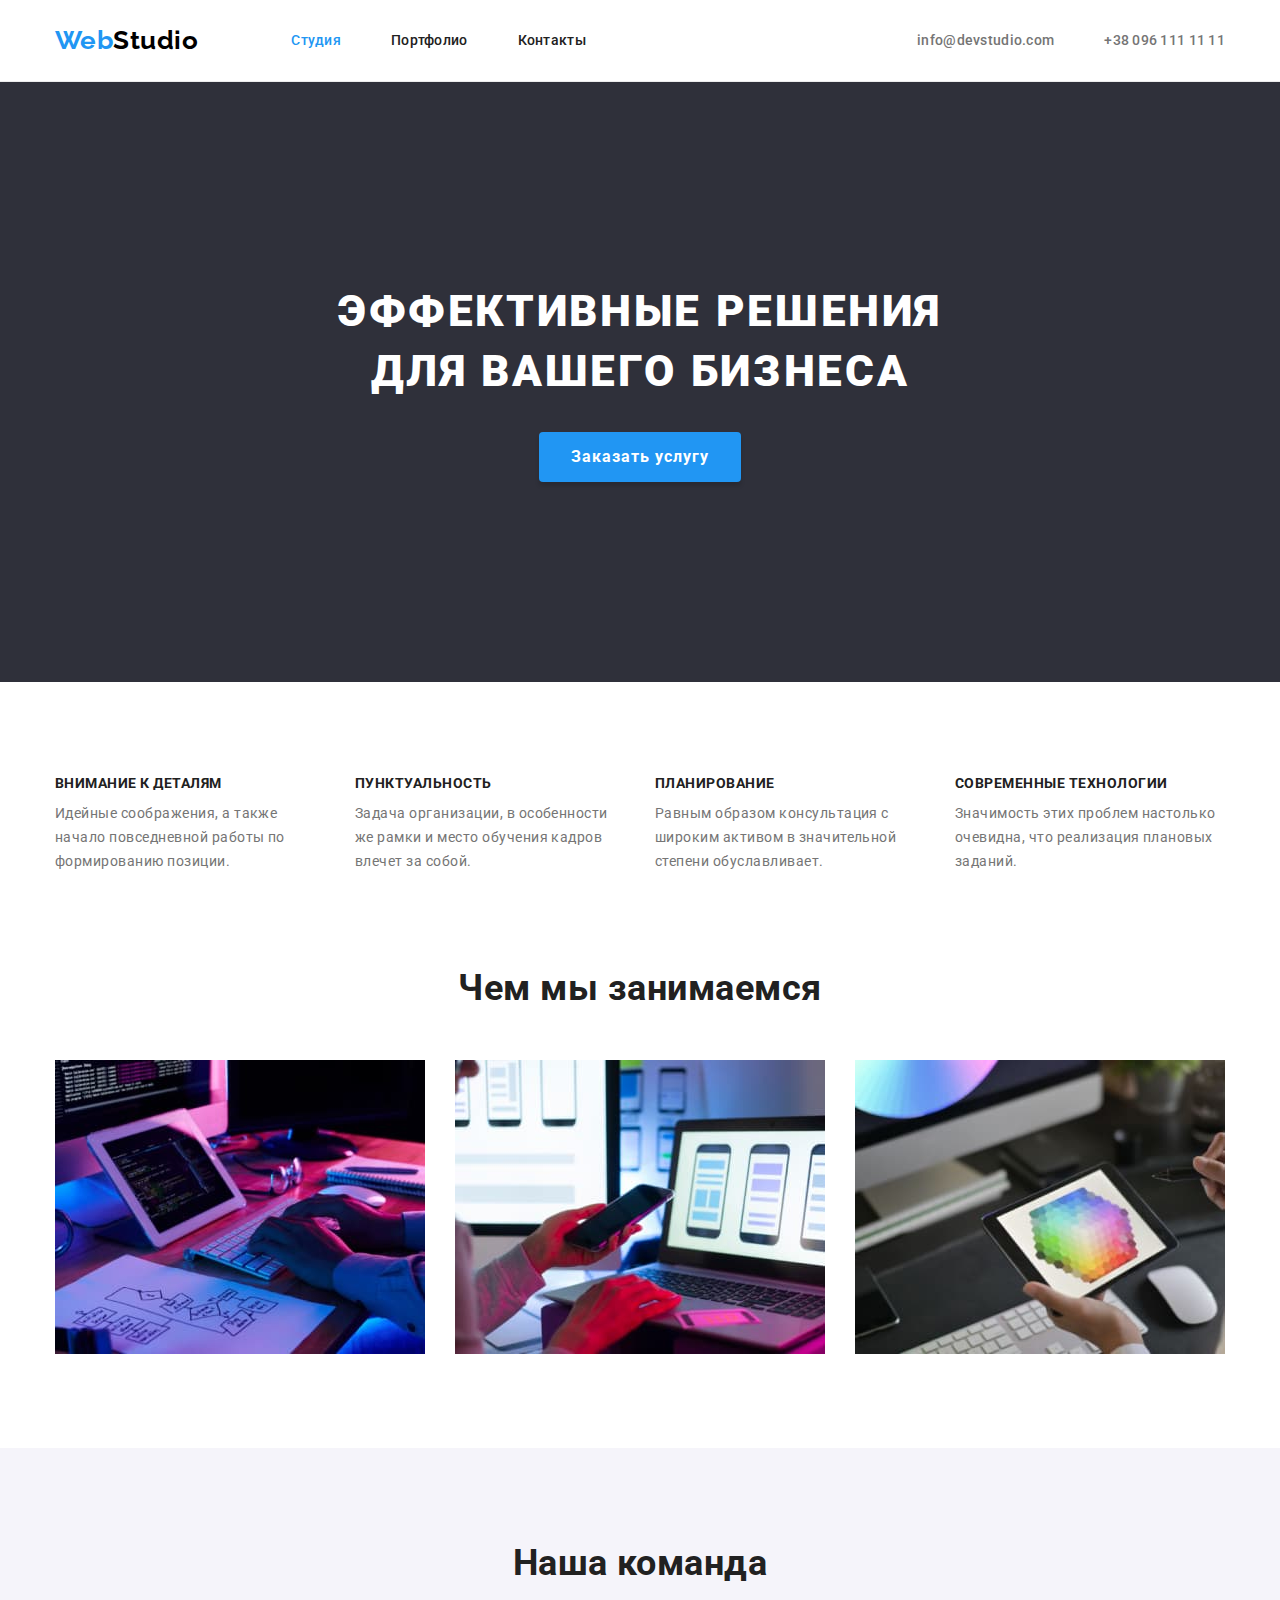
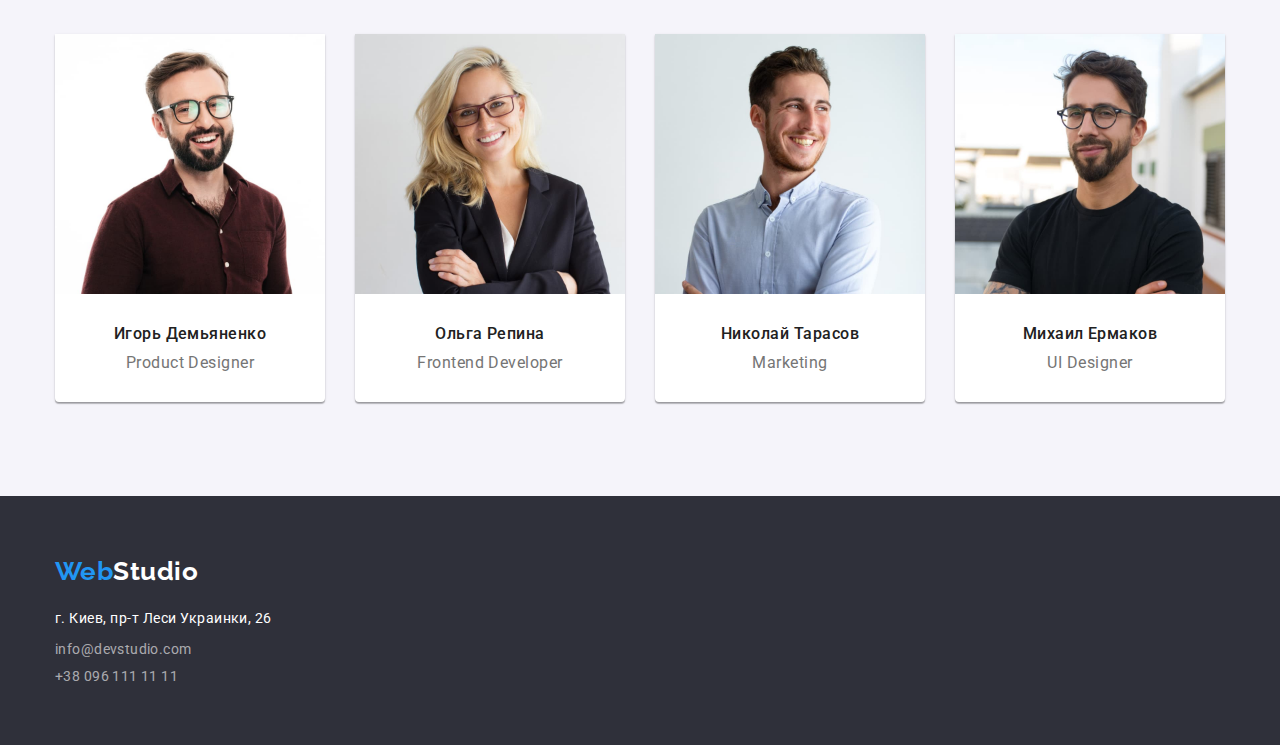
==== commit afc3dfaf: "Виправив зауваження від ментора" ====
--- a/index.html
+++ b/index.html
@@ -11,20 +11,22 @@
 </head>
 <body>
     <!-- Section Header -->
-    <header class="header conteiner">
-        <a class="logo" href="./index.html" lang="en">Web<span class="logo-color">Studio</span></a>
-        <nav class="nav">
-            <ul class="nav-list nopoint">
-                <li class="nav-item"><a class="nav-link current" href="./index.html">Студия</a></li>
-                <li class="nav-item"><a class="nav-link" href="./portfolio.html">Портфолио</a></li>
-                <li class="nav-item"><a class="nav-link" href="./index.html">Контакты</a></li>
+    <header class="header">
+        <div class="conteiner">
+            <a class="logo" href="./index.html" lang="en">Web<span class="logo-color">Studio</span></a>
+            <nav class="nav">
+                <ul class="nav-list nopoint">
+                    <li class="nav-item"><a class="nav-link current" href="./index.html">Студия</a></li>
+                    <li class="nav-item"><a class="nav-link" href="./portfolio.html">Портфолио</a></li>
+                    <li class="nav-item"><a class="nav-link" href="./index.html">Контакты</a></li>
+                </ul>
+            </nav>
+            
+            <ul class="contact-list nopoint">
+                <li class="contact-item"><a class="contact-link" href="mailto:info@devstudio.com">info@devstudio.com</a></li>
+                <li class="contact-item"><a class="contact-link" href="tel:+380961111111">+38 096 111 11 11</a></li>
             </ul>
-        </nav>
-        
-        <ul class="contact-list nopoint">
-            <li class="contact-item"><a class="contact-link" href="mailto:info@devstudio.com">info@devstudio.com</a></li>
-            <li class="contact-item"><a class="contact-link" href="tel:+380961111111">+38 096 111 11 11</a></li>
-        </ul>
+        </div>
     </header>
     <!-- Section Main -->
     <main>
@@ -36,41 +38,45 @@
             </div>
         </section>
         <!-- Section Aside -->
-        <section class="aside conteiner">
-            <!-- <h2 class="aside-title">Кратко о компании</h2> -->
-            <ul class="aside-list nopoint">
-                <li class="aside-item">
-                    <h3 class="aside-subtitle">Внимание к деталям</h3>
-                    <p class="aside-desc">Идейные соображения, а также начало повседневной работы по формированию позиции.</p>
-                </li>
-                <li class="aside-item">
-                    <h3 class="aside-subtitle">Пунктуальность</h3>
-                    <p class="aside-desc">Задача организации, в особенности же рамки и место обучения кадров влечет за собой.</p>
-                </li>
-                <li class="aside-item">
-                    <h3 class="aside-subtitle">Планирование</h3>
-                    <p class="aside-desc">Равным образом консультация с широким активом в значительной степени обуславливает.</p>
-                </li>
-                <li class="aside-item">
-                    <h3 class="aside-subtitle">Современные технологии</h3>
-                    <p class="aside-desc">Значимость этих проблем настолько очевидна, что реализация плановых заданий.</p>
-                </li>
-            </ul>
+        <section class="aside">
+            <div class="conteiner">
+                <!-- <h2 class="aside-title">Кратко о компании</h2> -->
+                <ul class="aside-list nopoint">
+                    <li class="aside-item">
+                        <h3 class="aside-subtitle">Внимание к деталям</h3>
+                        <p class="aside-desc">Идейные соображения, а также начало повседневной работы по формированию позиции.</p>
+                    </li>
+                    <li class="aside-item">
+                        <h3 class="aside-subtitle">Пунктуальность</h3>
+                        <p class="aside-desc">Задача организации, в особенности же рамки и место обучения кадров влечет за собой.</p>
+                    </li>
+                    <li class="aside-item">
+                        <h3 class="aside-subtitle">Планирование</h3>
+                        <p class="aside-desc">Равным образом консультация с широким активом в значительной степени обуславливает.</p>
+                    </li>
+                    <li class="aside-item">
+                        <h3 class="aside-subtitle">Современные технологии</h3>
+                        <p class="aside-desc">Значимость этих проблем настолько очевидна, что реализация плановых заданий.</p>
+                    </li>
+                </ul>
+            </div>
         </section>
         <!-- Section About -->
-        <section class="about conteiner">
-            <h2 class="about-title">Чем мы занимаемся</h2>
-            <ul class="about-list nopoint">
-                <li class="about-item">
-                    <img class="about-img" src="./images/developer.jpg" alt="developer" width="370" height="294">
-                </li>
-                <li class="about-item">
-                    <img class="about-img" src="./images/gagets.jpg" alt="gagets" width="370" height="294">
-                </li>
-                <li class="about-item">
-                    <img class="about-img" src="./images/colors.jpg" alt="colors" width="370" height="294">
-                </li>
-            </ul>
+        <section class="about">
+            <div class="conteiner">
+                <h2 class="about-title">Чем мы занимаемся</h2>
+                <ul class="about-list nopoint">
+                    <li class="about-item">
+                        <img class="about-img" src="./images/developer.jpg" alt="developer" width="370" height="294">
+                    </li>
+                    <li class="about-item">
+                        <img class="about-img" src="./images/gagets.jpg" alt="gagets" width="370" height="294">
+                    </li>
+                    <li class="about-item">
+                        <img class="about-img" src="./images/colors.jpg" alt="colors" width="370" height="294">
+                    </li>
+                </ul>
+            </div>
         </section>
         <!-- Workers of company -->
         <section class="workers">
@@ -79,23 +85,31 @@
                 <ul class="workers-list nopoint">
                     <li class="workers-item">
                         <img class="workers-img" src="./images/igor.jpg" alt="Photo_Igor" width="270" height="260">
-                        <h3 class="workers-subtitle">Игорь Демьяненко</h3>
-                        <p class="workers-desc" lang="en">Product Designer</p>
+                        <div class="workers-div">
+                            <h3 class="workers-subtitle">Игорь Демьяненко</h3>
+                            <p class="workers-desc" lang="en">Product Designer</p>
+                        </div>
                     </li>
                     <li class="workers-item">
                         <img class="workers-img" src="./images/olga.jpg" alt="Photo_Olga" width="270" height="260">
-                        <h3 class="workers-subtitle">Ольга Репина</h3>
-                        <p class="workers-desc" lang="en">Frontend Developer</p>
+                        <div class="workers-div">
+                            <h3 class="workers-subtitle">Ольга Репина</h3>
+                            <p class="workers-desc" lang="en">Frontend Developer</p>
+                        </div>
                     </li>
                     <li class="workers-item">
                         <img class="workers-img" src="./images/nicolay.jpg" alt="Photo_Nicolay" width="270" height="260">
-                        <h3 class="workers-subtitle">Николай Тарасов</h3>
-                        <p class="workers-desc" lang="en">Marketing</p>
+                        <div class="workers-div">
+                            <h3 class="workers-subtitle">Николай Тарасов</h3>
+                            <p class="workers-desc" lang="en">Marketing</p>
+                        </div>
                     </li>
                     <li class="workers-item">
                         <img class="workers-img" src="./images/mihail.jpg" alt="Photo_Mihail" width="270" height="260">
-                        <h3 class="workers-subtitle">Михаил Ермаков</h3>
-                        <p class="workers-desc" lang="en">UI Designer</p>
+                        <div class="workers-div">
+                            <h3 class="workers-subtitle">Михаил Ермаков</h3>
+                            <p class="workers-desc" lang="en">UI Designer</p>
+                        </div>
                     </li>
                 </ul>
             </div>
@@ -110,8 +124,8 @@
                 <p>г. Киев, пр-т Леси Украинки, 26</p>
             </address>
             <ul class="contact-list nopoint">
-                <li class="contact-item"><a class="contact-link" href="mailto:info@devstudio.com">info@devstudio.com</a></li>
-                <li class="contact-item"><a class="contact-link" href="tel:+380961111111">+38 096 111 11 11</a></li>
+                <li class="contact-item-mail"><a class="contact-link" href="mailto:info@devstudio.com">info@devstudio.com</a></li>
+                <li class="contact-item-tel"><a class="contact-link" href="tel:+380961111111">+38 096 111 11 11</a></li>
             </ul>
         </div>
     </footer>
--- a/css/styles.css
+++ b/css/styles.css
@@ -19,17 +19,18 @@
 }
 
 img, 
-button, 
 a {
     display: block;
 }
 
+/* Утіліти */
+
 .nopoint {
-    list-style: none;
     margin-top: 0;
     margin-bottom: 0;
     padding-left: 0;
     padding-right: 0;
+    list-style: none;
 }
 
 .conteiner {
@@ -39,11 +40,11 @@
     padding-right: 15px;
     width: 1200px;
 
-    outline: 2px solid tomato;
+    /* outline: 2px solid tomato; */
 }
 
 /* Фон herro та footer*/
-.herro, 
+.herro,
 .footer {
     background-color: var(--backgroundhf-color);
 }
@@ -55,14 +56,13 @@
 
 /* Колір та шрифт логотипу */
 .logo {
+    color: var(--backgroundbutton-color);
 
     font-family: Raleway, sans-serif;
     font-weight: 700;
     font-size: 26px;
     line-height: 1.19;
     text-decoration: none;
-    
-    color: var(--backgroundbutton-color);
 }
 .logo-color {
     color: #000000;
@@ -74,16 +74,22 @@
 
 /*Header */
 .header {
+    padding-top: 25px;
+    padding-bottom: 25px;
+    border-bottom: 1px solid #ECECEC;
+}
+
+.header .conteiner {
     display: flex;
     align-items: center;
-
-    padding-top: 24px;
-    padding-bottom: 25px;
+}
+
+.nav {
+    margin-left: 93px;
 }
 
 .nav-list {
     display: flex;
-    margin-left: 93px;
 }
 
 .header .contact-list {
@@ -102,8 +108,6 @@
 .nav-link,
 .contact-link {
     display: inline-block;
-    /* padding-top: 4px;
-    padding-bottom: 4px; */
 
     color: var(--subtitles-color);
     text-decoration: none;
@@ -118,12 +122,16 @@
     color: var(--paragraphs-color);
 }
 
+.footer .contact-item-mail {
+    margin-top: 9px;
+    margin-bottom: 9px;
+}
+
 .footer .contact-link{
-    margin-top: 9px;
+    color: rgba(255, 255, 255, 0.6);
+
     font-weight: 400;
     letter-spacing: 0.03em;
-
-    color: rgba(255, 255, 255, 0.6);
 }
 
 .nav-link:hover, 
@@ -138,23 +146,23 @@
 
 /* Herro */
 
-.herro > .conteiner {
-    padding: 200px 15px;
+.herro {
+    padding-top: 200px;
+    padding-bottom: 200px;
     text-align: center;
 }
 
 .herro-title {
-    margin: 0 auto ;
-    
+    margin: 0 auto ;  
     width: 696px;
-    height: 120px;
+
+    color: var(--title-color);
+
     font-weight: 900;
     font-size: 44px;
     line-height: 1.36;
     letter-spacing: 0.06em;
     text-transform: uppercase;
-
-    color: var(--title-color);
 }
 
 .portfolio {
@@ -163,19 +171,21 @@
 }
 
 /* Button */
+.btn-filter {
+    margin-top: 94px;
+}
+
 .btn-filer-list {
-    margin-top: 94px;
+    margin-bottom: 50px;
     display: flex;
     justify-content: center
 }
-.btn-filter-item{
-    margin-right: 4px;
-    margin-left: 4px;
+.btn-filter-item:not(:last-child) {
+    margin-right: 8px;
 } 
 
 .herro-btn,
 .btn-filter-button {
-    /* display: inline-block; */
     cursor: pointer;
     font-family: inherit;
     
@@ -186,10 +196,10 @@
 
 .herro-btn {
     display: inline-block;
-    
+
+    min-width: 200px;
     margin-top: 30px;
-    min-width: 200px;
-    height: 50px;
+    padding: 10px 32px;
 
     background-color: var(--backgroundbutton-color);
     color: var(--backgroundbody-color);
@@ -244,15 +254,16 @@
     color: var(--backgroundbody-color);
 }
 
-.btn-filter h2,
+/* .btn-filter h2,
 .project h2 {
     margin-top: 0;
     margin-bottom: 0;
-}
+} */
 
 /* Conteiner Aside */
-.aside.conteiner {
-    margin-top: 94px;
+.aside{
+    padding-top: 94px;
+    padding-bottom: 94px;
 }
 
 .aside-list {
@@ -269,8 +280,8 @@
 }
 
 /* Conteiner About */
-.about.conteiner {
-    margin-top: 94px;
+.about{
+    padding-bottom: 94px;
 }
 
 .about-list {
@@ -287,8 +298,7 @@
 }
 
 /* Conteiner Workers */
-.workers>.conteiner {
-    margin-top: 94px;
+.workers {
     padding-top: 94px;
     padding-bottom: 94px;
 }
@@ -299,38 +309,46 @@
 }
 
 .workers-item {
-    padding-bottom: 30px;
     border-radius: 0px 0px 4px 4px;
 
     width: calc((100% - 90px) / 4);
+
     background-color: var(--backgroundbody-color);
     text-align: center;
 
     box-shadow: 0px 1px 3px rgba(0, 0, 0, 0.12), 0px 1px 1px rgba(0, 0, 0, 0.14), 0px 2px 1px rgba(0, 0, 0, 0.2);
-    /* margin-bottom: 5px; */
 }
 
 .workers-item:not(:last-child) {
     margin-right: 30px;
 }
 
+.workers-div {
+    padding-top: 30px;
+    padding-bottom: 30px;
+}
+
 /* Conteiner Project */
-.project-item {
-    padding-bottom: 20px;
-    width:calc((100% - 60px) / 3);
-    border: 1px solid #EEEEEE;
+.project-subitem {
+    padding: 20px 24px;
+    border-right: 1px solid #EEEEEE;
+    border-left: 1px solid #EEEEEE;
+    border-bottom: 1px solid #EEEEEE;
 }
 
 .project-list {
-    margin-top: 50px;
-    margin-bottom: 94px;
     display: flex;
     flex-wrap: wrap;
     gap: 30px;
 }
 
+.project-item {
+    width: calc((100% - 60px) / 3);
+
+}
+
 /* Conteiner Footer */
-.footer>.conteiner {
+.footer {
     padding-top: 60px;
     padding-bottom: 60px;
 }
@@ -364,7 +382,7 @@
 }
 
 .workers-subtitle {
-    margin-top: 30px;
+    margin-top: 0;
     margin-bottom: 0;
 
     font-size: 16px;
@@ -373,9 +391,9 @@
 }
 
 .project-subtitle {
-    margin-top: 20px;
-    margin-bottom: 0;
-    margin-left: 24px;
+    margin-top: 0px;
+    margin-bottom: 4px;
+    margin-left: 0px;
 
     font-size: 18px;
     line-height: 2;
@@ -388,38 +406,39 @@
     margin-top: 10px;
     margin-bottom: 0;
 
+    color: var(--paragraphs-color);
+
     font-size: 14px;
     line-height: 1.71;
-
-    color: var(--paragraphs-color);
 }
 
 .workers-desc {
     margin-top: 10px;
     margin-bottom: 0;
+
+    color: var(--paragraphs-color);
    
     line-height: 1.19;
-    
+}
+
+.project-desc {
+    margin-top: 0px;
+    margin-bottom: 0px;
+    margin-left: 0px;
+
     color: var(--paragraphs-color);
-}
-
-.project-desc {
-    margin-top: 4px;
-    margin-bottom: 0;
-    margin-left: 24px;
 
     line-height: 1.88;
-
-    color: var(--paragraphs-color);
 }
 
 .address {
     margin-top: 20px;
+
+    color: var(--title-color);
+
     font-size: 14px;
     line-height: 1.71;
     font-style: normal;
-
-    color: var(--title-color);
 }
 
 .address p {
